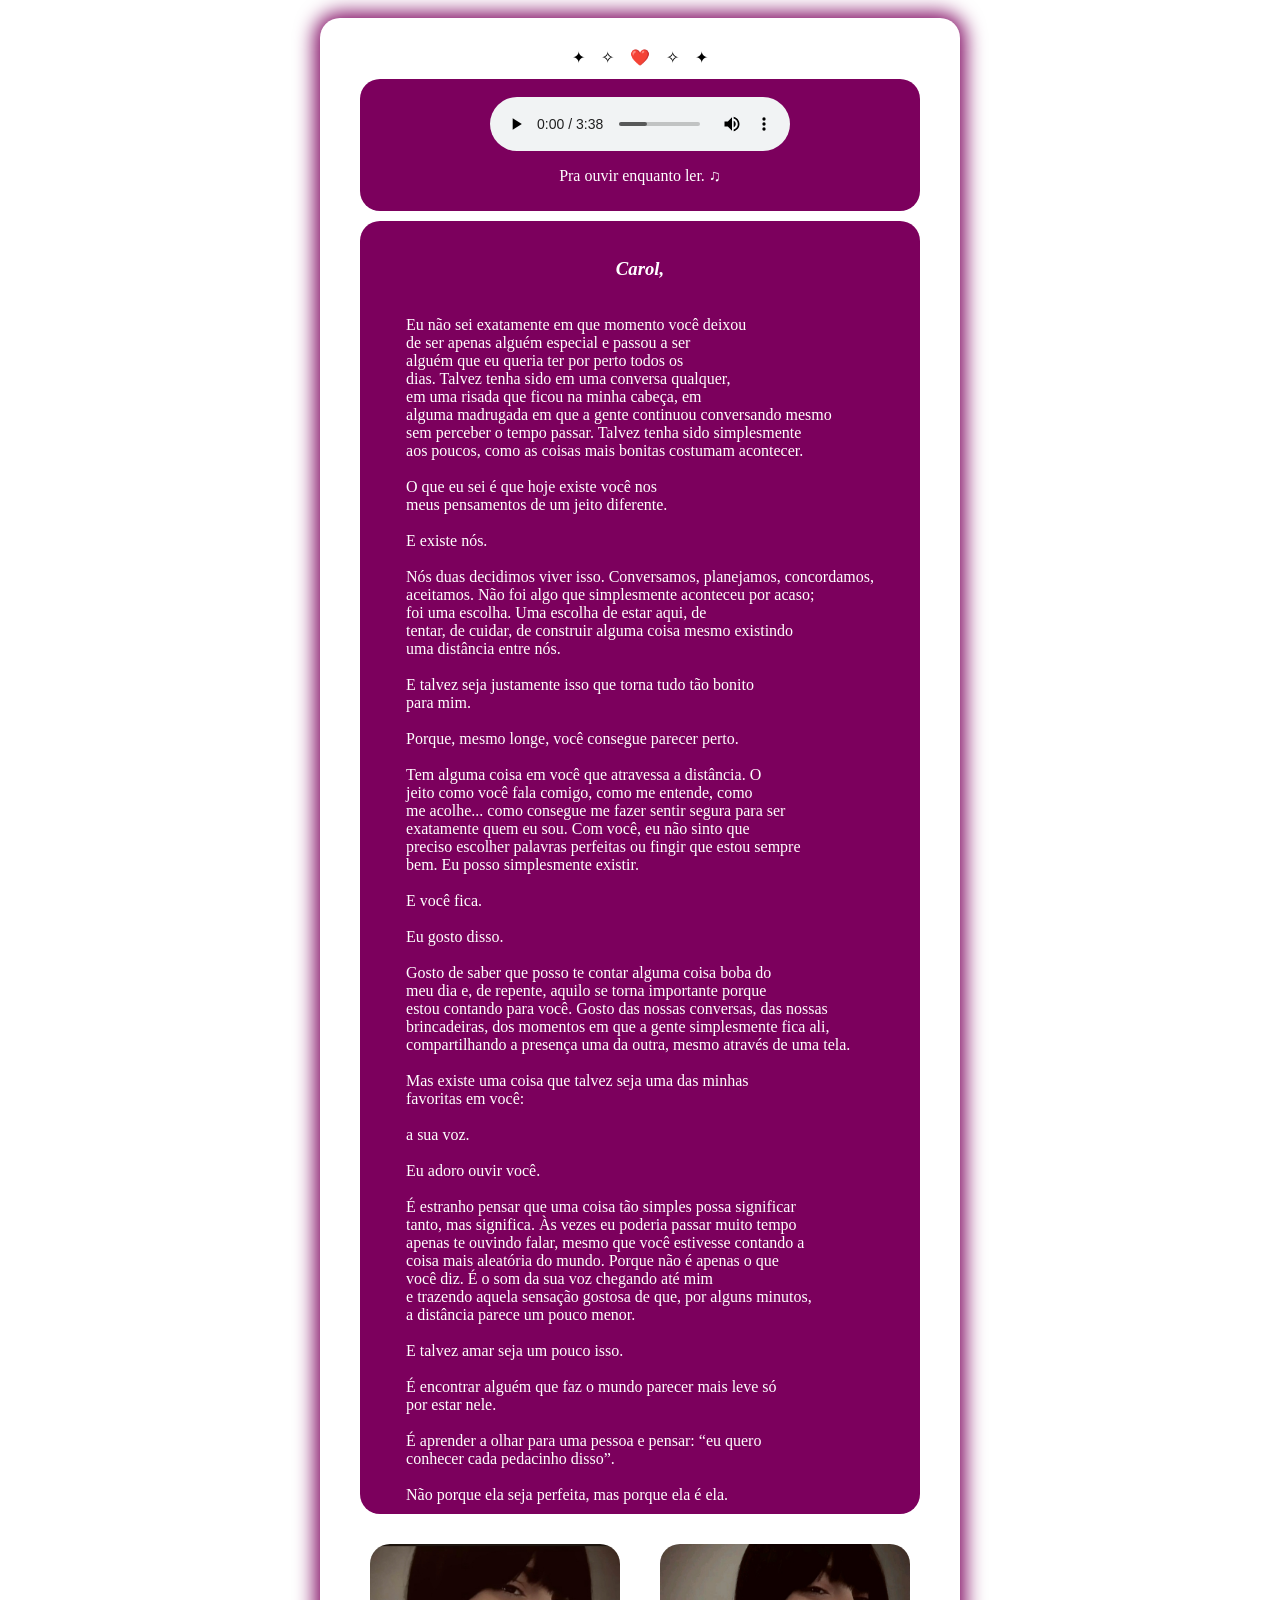
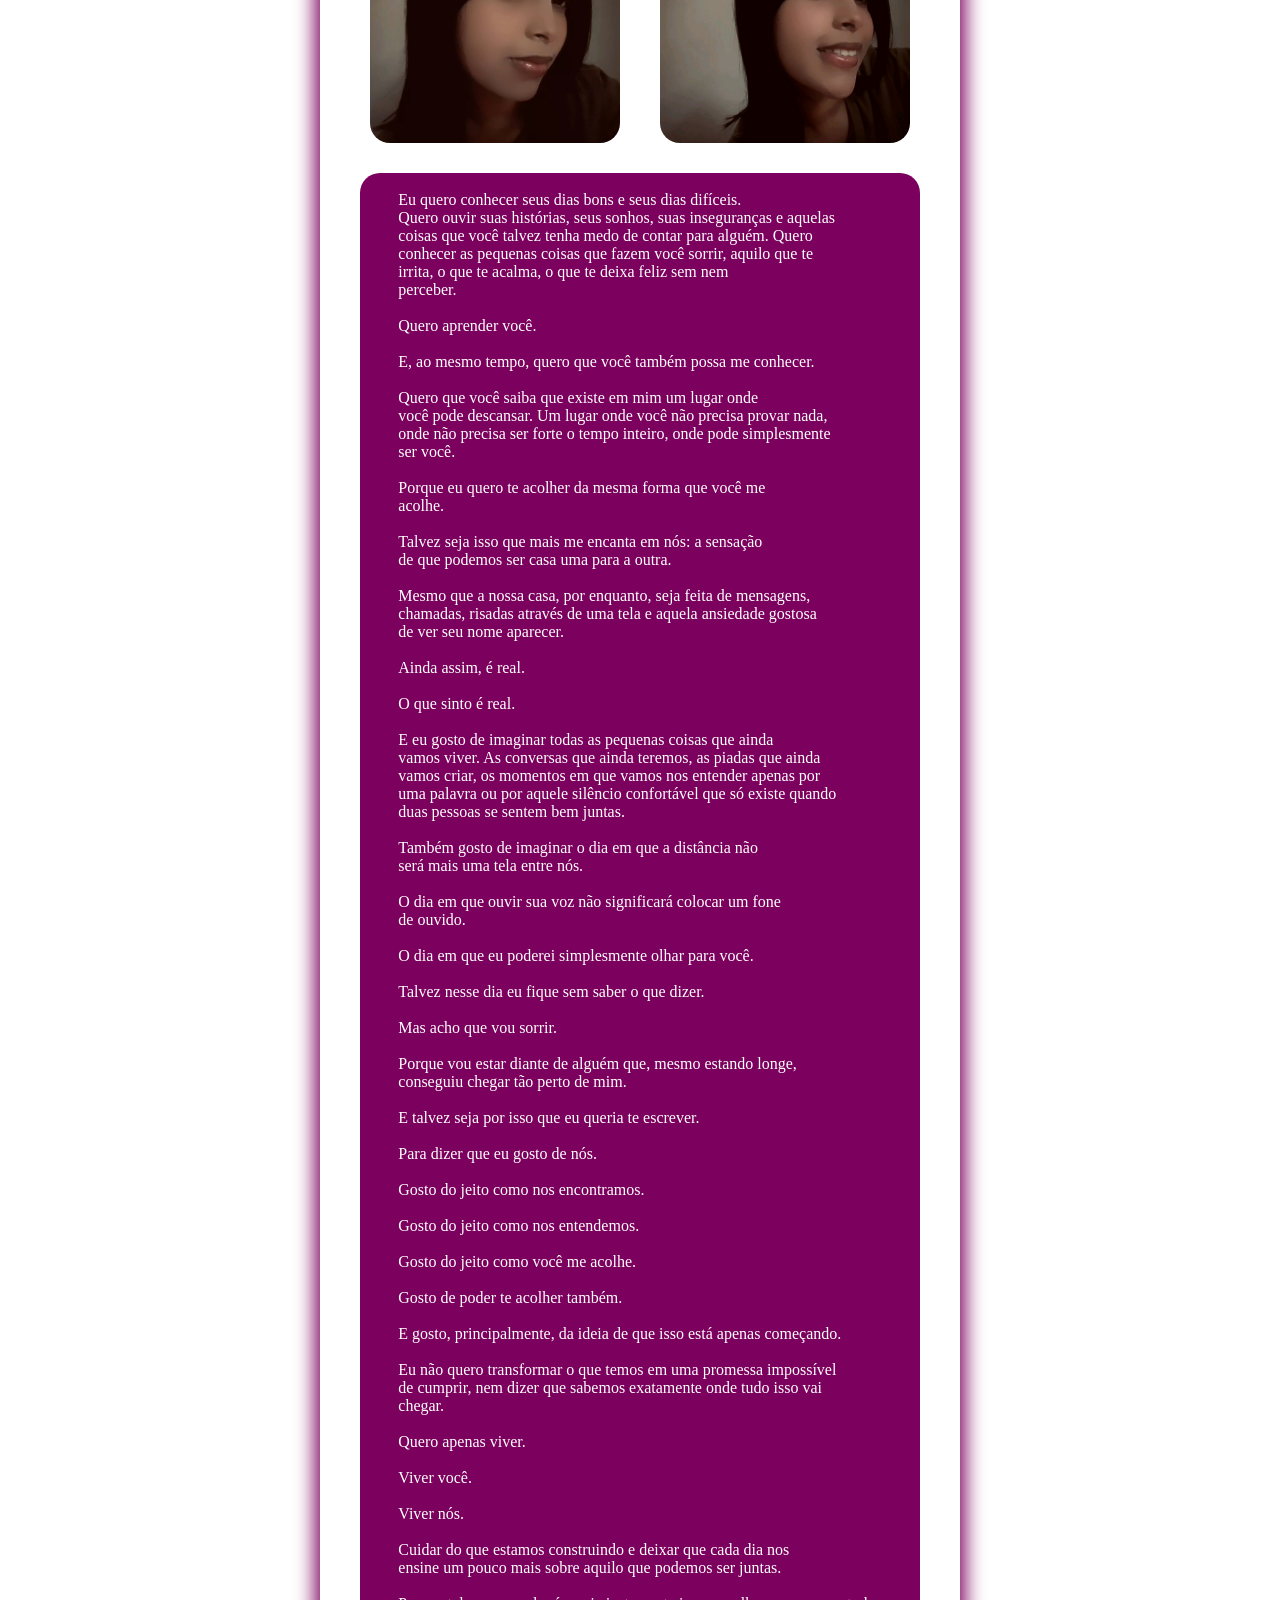
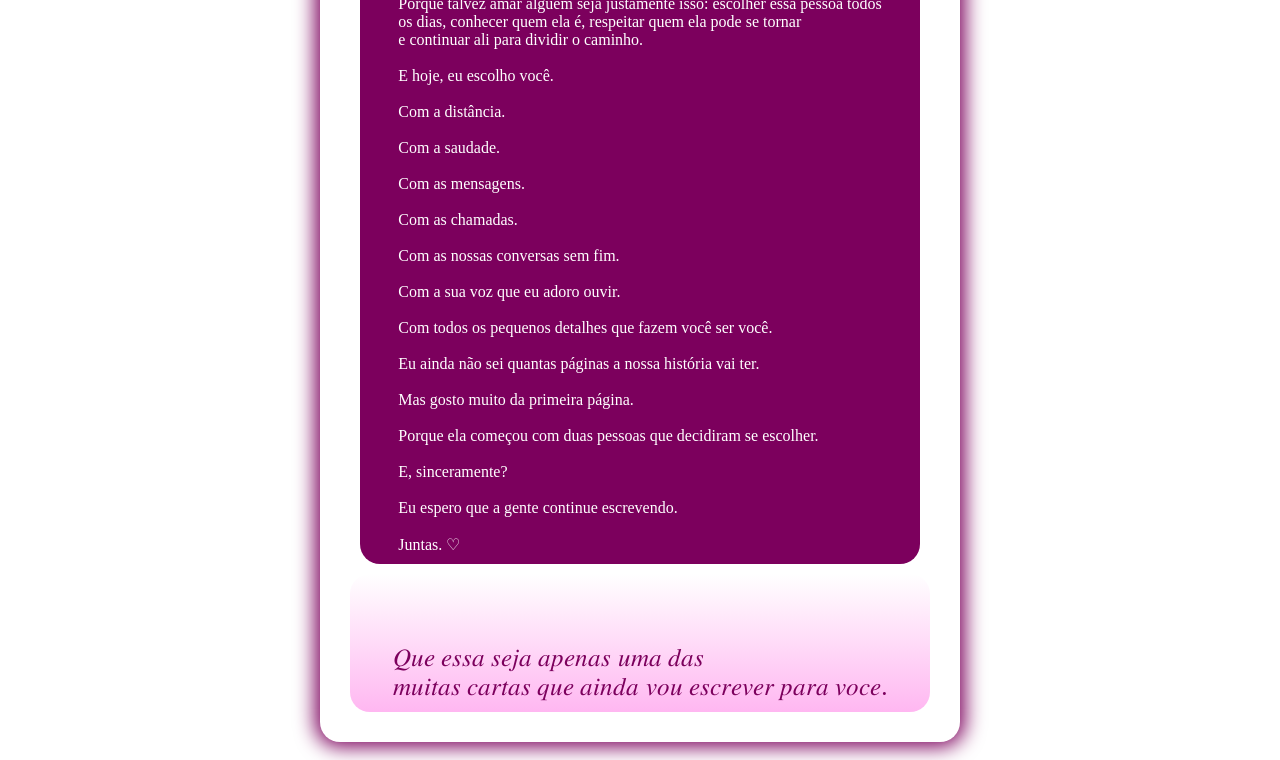
==== carta.html @ 2aac5d6b "first commit" ====
<!DOCTYPE html>
<html lang="en">
<head>
    <meta charset="UTF-8">
    <meta name="viewport" content="width=device-width, initial-scale=1.0">
    <title>Para Carol❤️</title>
    <link rel="stylesheet" href="static/style.css">
</head>
<body id="opacity">
    <carta>
        <div style="text-align: center;">✦　✧　❤️　✧　✦</div >
    <card>
        <audio src="static/audio/Lisboa (Instrumental) - ANAVITÓRIA, Lenine.mp3" controls></audio>
        <p>Pra ouvir enquanto ler. ♫</p>
    </card>
    <card>
       <h3><i>Carol,</i></h3>
        <br>
        Eu não sei exatamente em que momento você deixou <br>
        de ser apenas alguém especial e passou a ser <br>
        alguém que eu queria ter por perto todos os <br>
        dias. Talvez tenha sido em uma conversa qualquer, <br>
        em uma risada que ficou na minha cabeça, em<br>
        alguma madrugada em que a gente continuou conversando mesmo<br>
        sem perceber o tempo passar. Talvez tenha sido simplesmente<br>
        aos poucos, como as coisas mais bonitas costumam acontecer.<br>
        <br>
        O que eu sei é que hoje existe você nos<br>
        meus pensamentos de um jeito diferente.<br>
        <br>
        E existe nós.<br>
        <br>
        Nós duas decidimos viver isso. Conversamos, planejamos, concordamos,<br>
        aceitamos. Não foi algo que simplesmente aconteceu por acaso;<br>
        foi uma escolha. Uma escolha de estar aqui, de<br>
        tentar, de cuidar, de construir alguma coisa mesmo existindo<br>
        uma distância entre nós.<br>
        <br>
        E talvez seja justamente isso que torna tudo tão bonito<br>
        para mim.<br>
        <br>
        Porque, mesmo longe, você consegue parecer perto.<br>
        <br>
        Tem alguma coisa em você que atravessa a distância. O<br>
        jeito como você fala comigo, como me entende, como<br>
        me acolhe... como consegue me fazer sentir segura para ser<br>
        exatamente quem eu sou. Com você, eu não sinto que<br>
        preciso escolher palavras perfeitas ou fingir que estou sempre<br>
        bem. Eu posso simplesmente existir.<br>
        <br>
        E você fica.<br>
        <br>
        Eu gosto disso.<br>
        <br>
        Gosto de saber que posso te contar alguma coisa boba do<br>
        meu dia e, de repente, aquilo se torna importante porque<br>
        estou contando para você. Gosto das nossas conversas, das nossas<br>
        brincadeiras, dos momentos em que a gente simplesmente fica ali,<br>
        compartilhando a presença uma da outra, mesmo através de uma tela.<br>
        <br>
        Mas existe uma coisa que talvez seja uma das minhas<br>
        favoritas em você:<br>
        <br>
        a sua voz.<br>
        <br>
        Eu adoro ouvir você.<br>
        <br>
        É estranho pensar que uma coisa tão simples possa significar<br>
        tanto, mas significa. Às vezes eu poderia passar muito tempo<br>
        apenas te ouvindo falar, mesmo que você estivesse contando a<br>
        coisa mais aleatória do mundo. Porque não é apenas o que<br>
        você diz. É o som da sua voz chegando até mim<br>
        e trazendo aquela sensação gostosa de que, por alguns minutos,<br>
        a distância parece um pouco menor.<br>
        <br>
        E talvez amar seja um pouco isso.<br>
        <br>
        É encontrar alguém que faz o mundo parecer mais leve só<br>
        por estar nele.<br>
        <br>
        É aprender a olhar para uma pessoa e pensar: “eu quero<br>
        conhecer cada pedacinho disso”.<br>
        <br>
        Não porque ela seja perfeita, mas porque ela é ela.
    </card>
    <photos>
            <img src="static/img/Lov.jpeg">
            <img src="static/img/Lov1.jpeg">
    </photos>
    <card>
        Eu quero conhecer seus dias bons e seus dias difíceis.<br>
        Quero ouvir suas histórias, seus sonhos, suas inseguranças e aquelas<br>
        coisas que você talvez tenha medo de contar para alguém. Quero<br>
        conhecer as pequenas coisas que fazem você sorrir, aquilo que te<br>
        irrita, o que te acalma, o que te deixa feliz sem nem<br>
        perceber.<br>
        <br>
        Quero aprender você.<br>
        <br>
        E, ao mesmo tempo, quero que você também possa me conhecer.<br>
        <br>
        Quero que você saiba que existe em mim um lugar onde<br>
        você pode descansar. Um lugar onde você não precisa provar nada,<br>
        onde não precisa ser forte o tempo inteiro, onde pode simplesmente<br>
        ser você.<br>
        <br>
        Porque eu quero te acolher da mesma forma que você me<br>
        acolhe.<br>
        <br>
        Talvez seja isso que mais me encanta em nós: a sensação<br>
        de que podemos ser casa uma para a outra.<br>
        <br>
        Mesmo que a nossa casa, por enquanto, seja feita de mensagens,<br>
        chamadas, risadas através de uma tela e aquela ansiedade gostosa<br>
        de ver seu nome aparecer.<br>
        <br>
        Ainda assim, é real.<br>
        <br>
        O que sinto é real.<br>
        <br>
        E eu gosto de imaginar todas as pequenas coisas que ainda<br>
        vamos viver. As conversas que ainda teremos, as piadas que ainda<br>
        vamos criar, os momentos em que vamos nos entender apenas por<br>
        uma palavra ou por aquele silêncio confortável que só existe quando<br>
        duas pessoas se sentem bem juntas.<br>
        <br>
        Também gosto de imaginar o dia em que a distância não<br>
        será mais uma tela entre nós.<br>
        <br>
        O dia em que ouvir sua voz não significará colocar um fone<br>
        de ouvido.<br>
        <br>
        O dia em que eu poderei simplesmente olhar para você.<br>
        <br>
        Talvez nesse dia eu fique sem saber o que dizer.<br>
        <br>
        Mas acho que vou sorrir.<br>
        <br>
        Porque vou estar diante de alguém que, mesmo estando longe,<br>
        conseguiu chegar tão perto de mim.<br>
        <br>
        E talvez seja por isso que eu queria te escrever.<br>
        <br>
        Para dizer que eu gosto de nós.<br>
        <br>
        Gosto do jeito como nos encontramos.<br>
        <br>
        Gosto do jeito como nos entendemos.<br>
        <br>
        Gosto do jeito como você me acolhe.<br>
        <br>
        Gosto de poder te acolher também.<br>
        <br>
        E gosto, principalmente, da ideia de que isso está apenas começando.<br>
        <br>
        Eu não quero transformar o que temos em uma promessa impossível<br>
        de cumprir, nem dizer que sabemos exatamente onde tudo isso vai<br>
        chegar.<br>
        <br>
        Quero apenas viver.<br>
        <br>
        Viver você.<br>
        <br>
        Viver nós.<br>
        <br>
        Cuidar do que estamos construindo e deixar que cada dia nos<br>
        ensine um pouco mais sobre aquilo que podemos ser juntas.<br>
        <br>
        Porque talvez amar alguém seja justamente isso: escolher essa pessoa todos<br>
        os dias, conhecer quem ela é, respeitar quem ela pode se tornar<br>
        e continuar ali para dividir o caminho.<br>
        <br>
        E hoje, eu escolho você.<br>
        <br>
        Com a distância.<br>
        <br>
        Com a saudade.<br>
        <br>
        Com as mensagens.<br>
        <br>
        Com as chamadas.<br>
        <br>
        Com as nossas conversas sem fim.<br>
        <br>
        Com a sua voz que eu adoro ouvir.<br>
        <br>
        Com todos os pequenos detalhes que fazem você ser você.<br>
        <br>
        Eu ainda não sei quantas páginas a nossa história vai ter.<br>
        <br>
        Mas gosto muito da primeira página.<br>
        <br>
        Porque ela começou com duas pessoas que decidiram se escolher.<br>
        <br>
        E, sinceramente?<br>
        <br>
        Eu espero que a gente continue escrevendo.<br>
        <br>
        Juntas. ♡
    </card>
    <fim>
        𝑄𝑢𝑒 𝑒𝑠𝑠𝑎 𝑠𝑒𝑗𝑎 𝑎𝑝𝑒𝑛𝑎𝑠 𝑢𝑚𝑎 𝑑𝑎𝑠 <br>
        𝑚𝑢𝑖𝑡𝑎𝑠 𝑐𝑎𝑟𝑡𝑎𝑠 𝑞𝑢𝑒 𝑎𝑖𝑛𝑑𝑎 𝑣𝑜𝑢 𝑒𝑠𝑐𝑟𝑒𝑣𝑒𝑟 𝑝𝑎𝑟𝑎 𝑣𝑜𝑐𝑒.
    </fim>
</carta>
<script>
    window.addEventListener('load', () => {

    document.getElementById('opacity').classList.add('onhide');

});
</script>
</body>
</html>
---- static/style.css ----
body {
    font-family: georgia, 'Times New Roman', Times, serif;
    flex-direction: column;
    display: flex;
    align-items: center;
}

.fundo-1 {
    width: 100%;
    text-align: center;
    font-size: 15px;
    color: white;
    display: flex;
    justify-content: center;
    flex-direction: column;
    align-items: center;
    min-height: 100vh;
    background: radial-gradient(
        circle at center,
        #ff49d1 0%,
        #db22ad 40%,
        #7c005d 75%,
        #300025 100%
    );
}

carta {
    background-color: white;
    border-radius: 20px;
    box-shadow: 0px 0px 20px 5px #7c005d;
    margin: 10px;
    padding: 30px;
    padding-left: 30px;
    padding-right: 30px;
}

a {
    color: #7c005d;
    text-decoration: none;
    font-weight: bold;
    font-size: 10px;
}

h2  {
    margin-bottom: -20px;
}

button {
    border-radius: 20px;
    background-color: white;
    border: none;
    padding: 8px 18px;
    transition: 0.3s;
}
    button:hover {
        padding: 10px 25px;
        transition: 0.3s;
    }

/*Segunda parte do site*/

card {
    color: white;
    background-color: #7c005d;
    border-radius: 20px;
    font-size: 16px;
    display: flex;
    justify-content: center;
    flex-direction: column;
    align-items: center;
    padding: 18px;
    padding-bottom: 10px;
    padding-left: 35px;
    padding-right: 35px;
    margin: 10px;
}

photos {
    display: flex;
    justify-content: center;
}

img {
    border-radius: 20px;
    margin: 20px;
    max-width: 250px;
    transition: 0.5s;
}
    img:hover {
        transform: scale(1.1);
        transition: 0.5s;
    }

fim {
    color: #7c005d;
    background: linear-gradient(white, #ffb7f1);
    border-radius: 20px;
    padding:10px;
    font-size: 25px;
    display: flex;
    justify-content: center;
    padding-top: 70px;
}

.offhide {
    opacity: 0;
    transition: 0.5s;
    transform: scale(1.2);
}

#opacity {
    opacity: 0;
    transition: opacity 2s ease;
}
#opacity.onhide {
    opacity: 1;
}
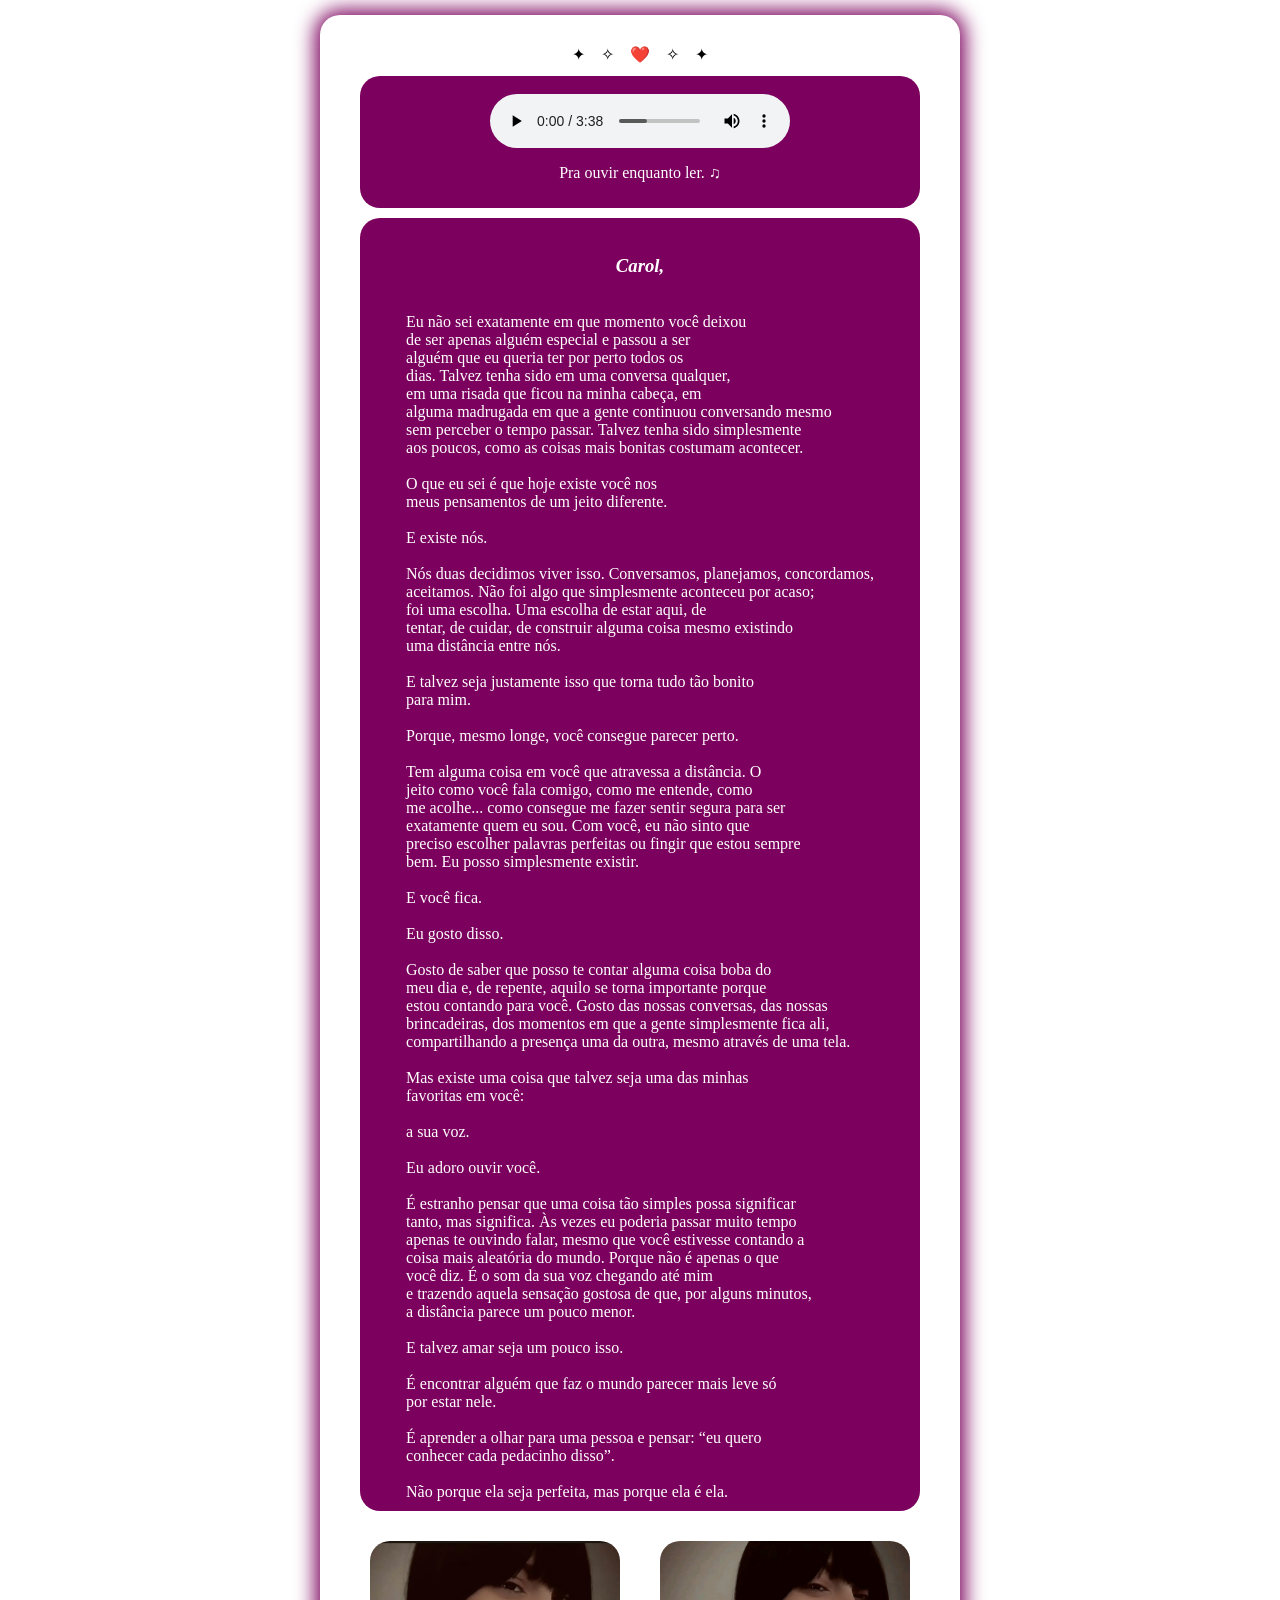
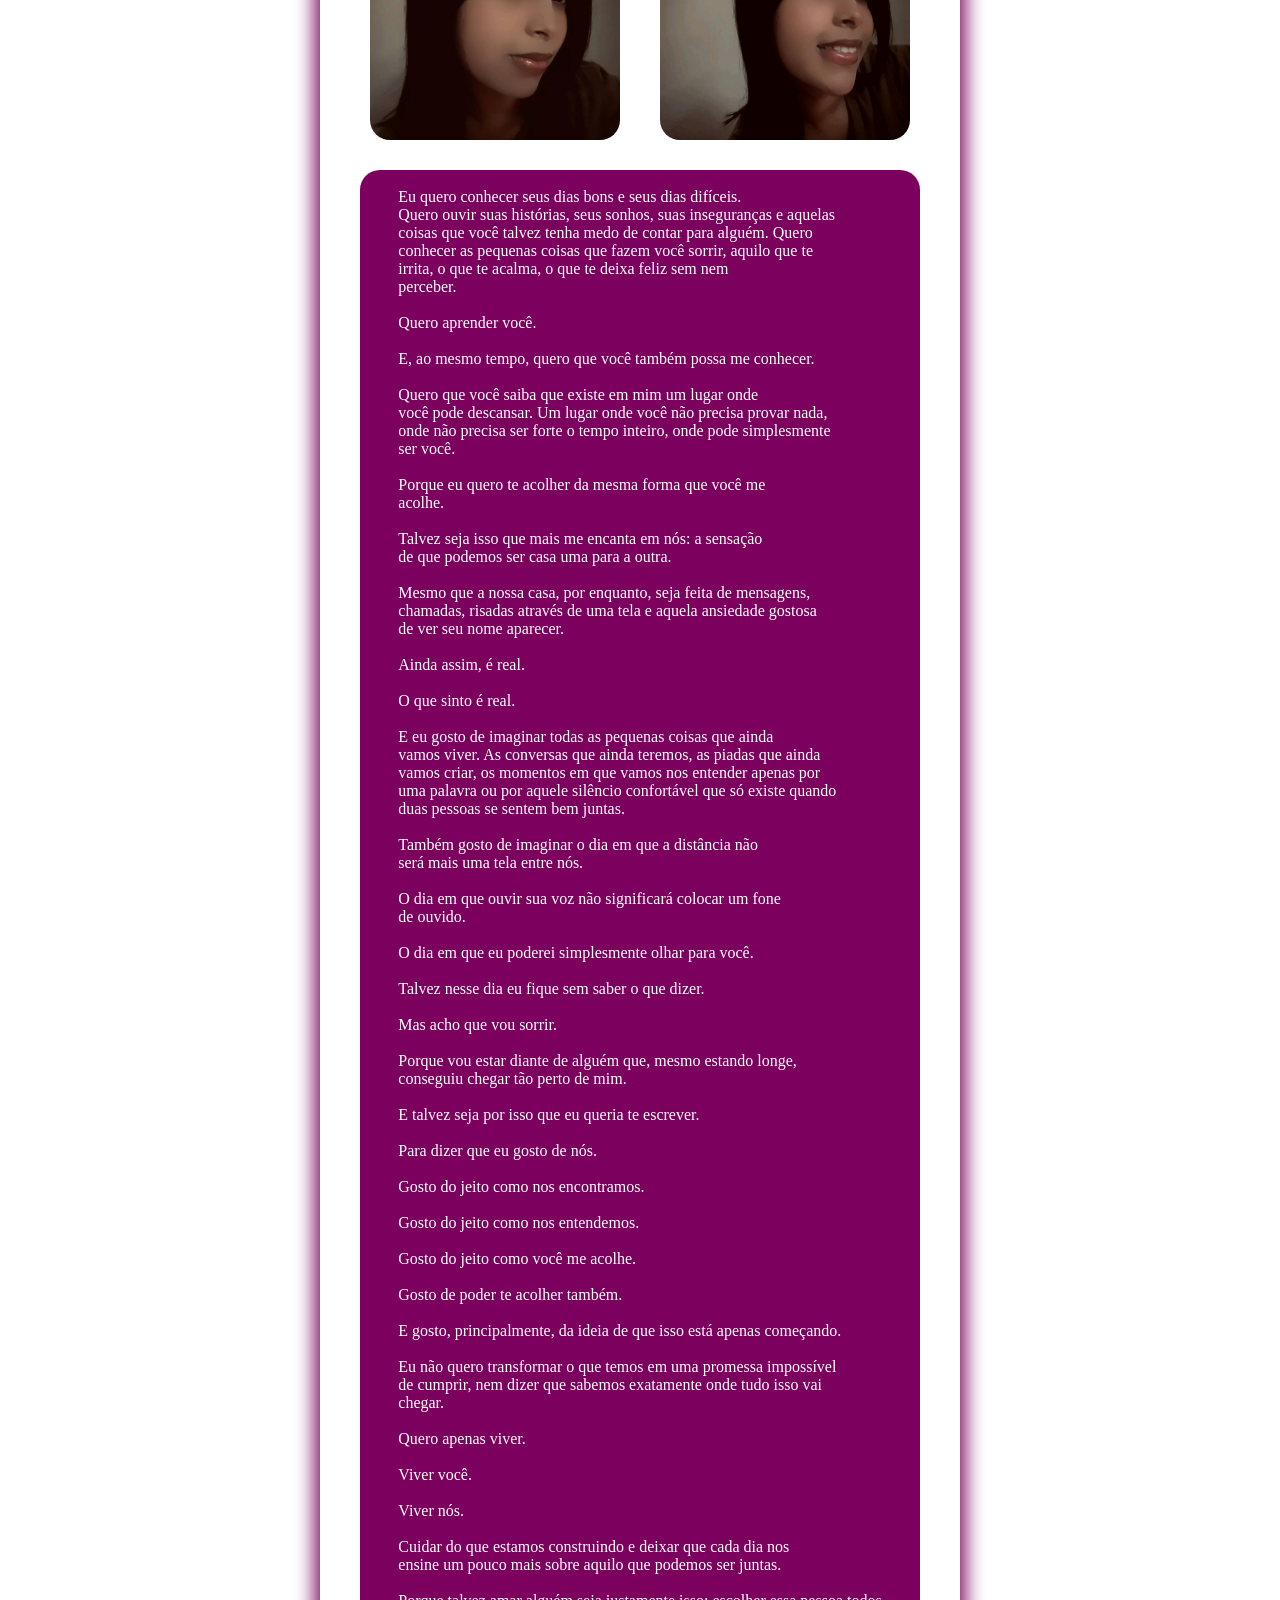
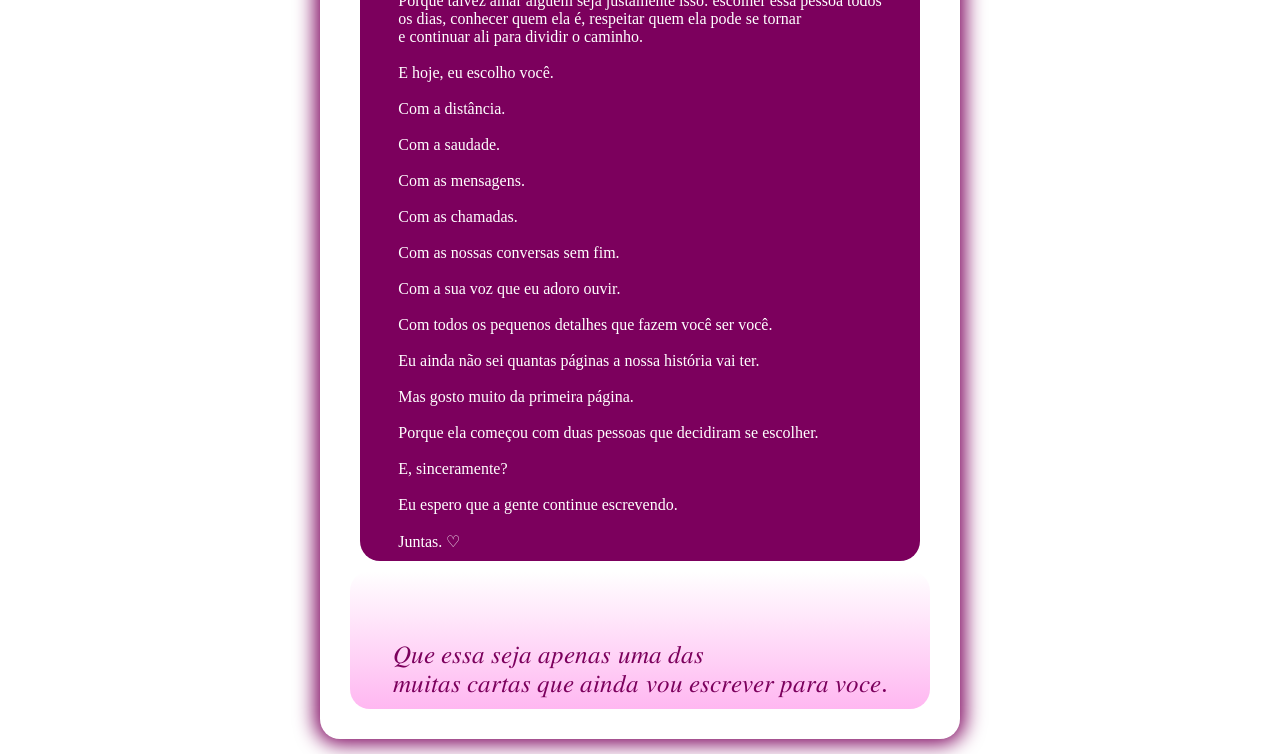
==== commit 92e867a7: "add "maximum-scale"" ====
--- a/carta.html
+++ b/carta.html
@@ -2,7 +2,7 @@
 <html lang="en">
 <head>
     <meta charset="UTF-8">
-    <meta name="viewport" content="width=device-width, initial-scale=1.0">
+    <meta name="viewport" content="width=device-width, initial-scale=1.0, maximum-scale=1.0, user-scalable=no">
     <title>Para Carol❤️</title>
     <link rel="stylesheet" href="static/style.css">
 </head>
--- a/static/style.css
+++ b/static/style.css
@@ -1,8 +1,12 @@
-body {
+html, body {
     font-family: georgia, 'Times New Roman', Times, serif;
-    flex-direction: column;
     display: flex;
+    justify-content: center;
     align-items: center;
+    width: 100%;
+    max-width: 100%;
+    margin: 0;
+    padding: 0;
 }
 
 .fundo-1 {
@@ -28,7 +32,7 @@
     background-color: white;
     border-radius: 20px;
     box-shadow: 0px 0px 20px 5px #7c005d;
-    margin: 10px;
+    margin: 15px;
     padding: 30px;
     padding-left: 30px;
     padding-right: 30px;
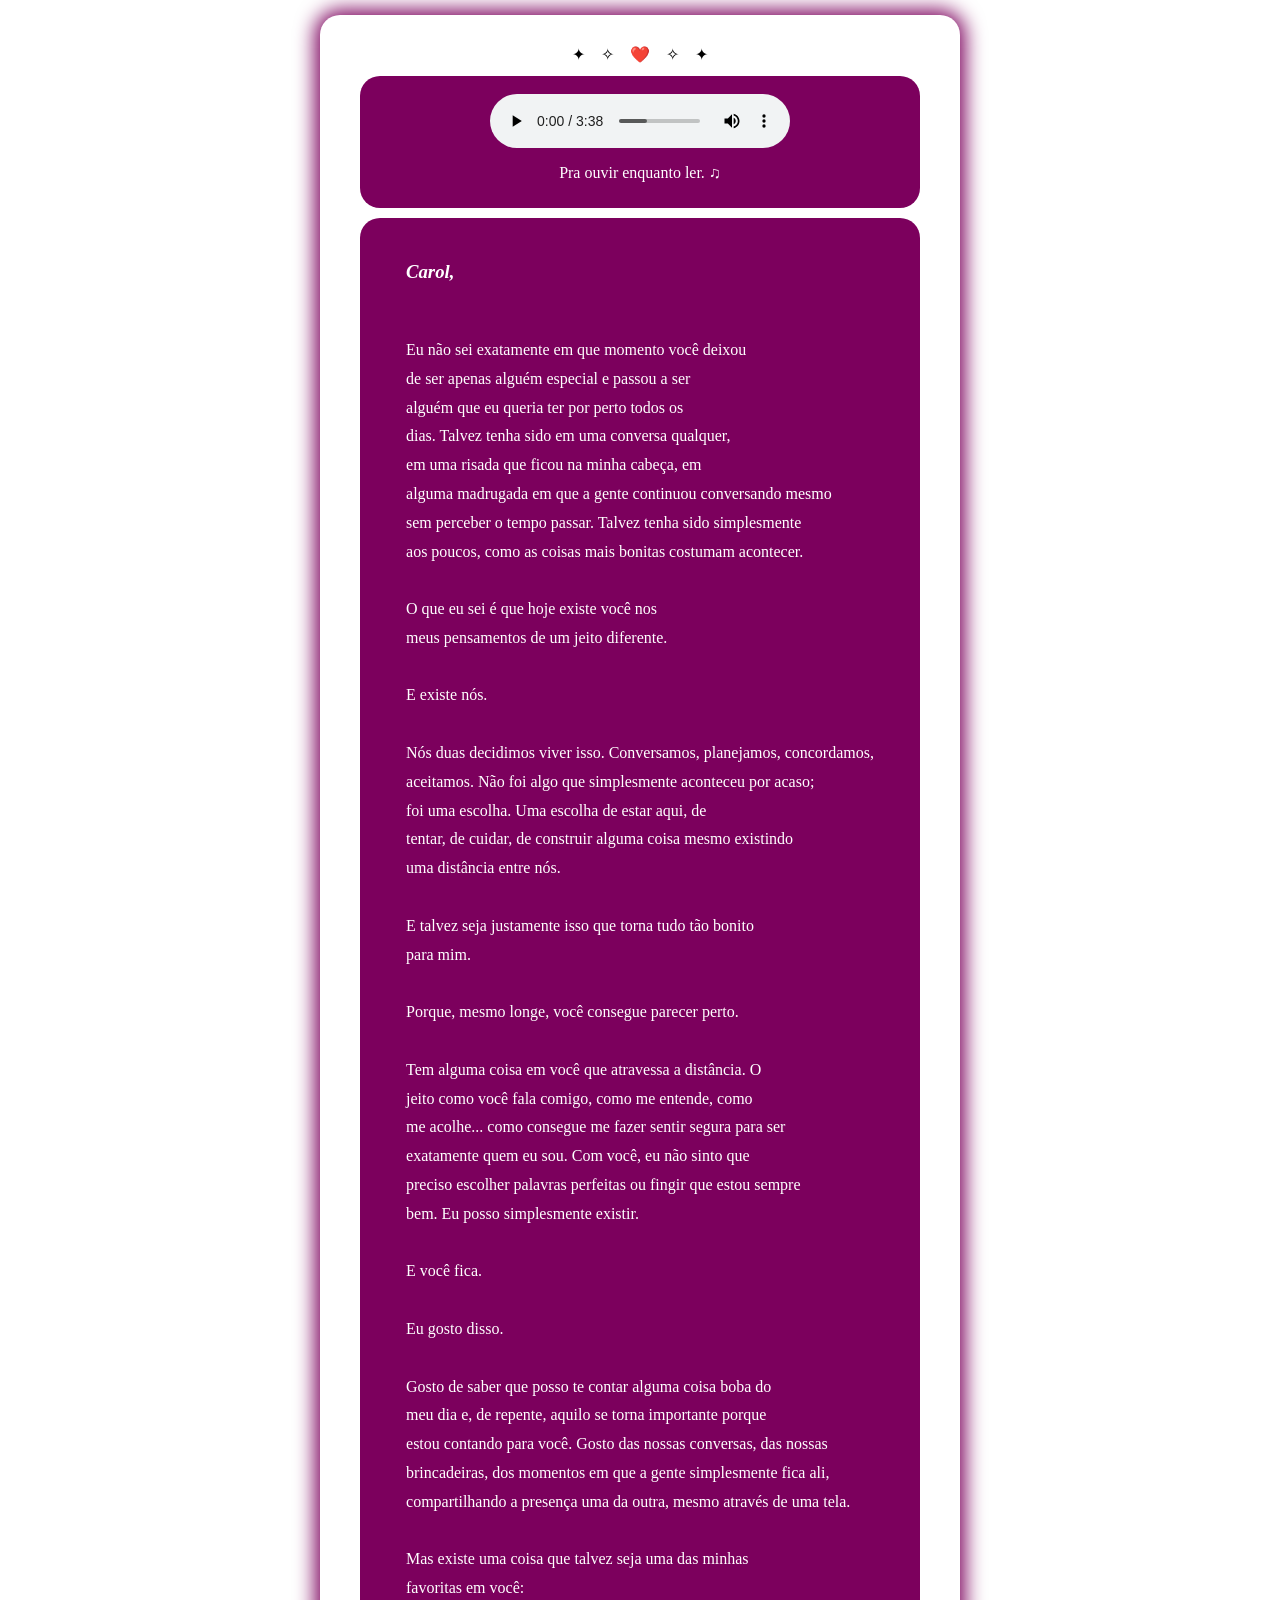
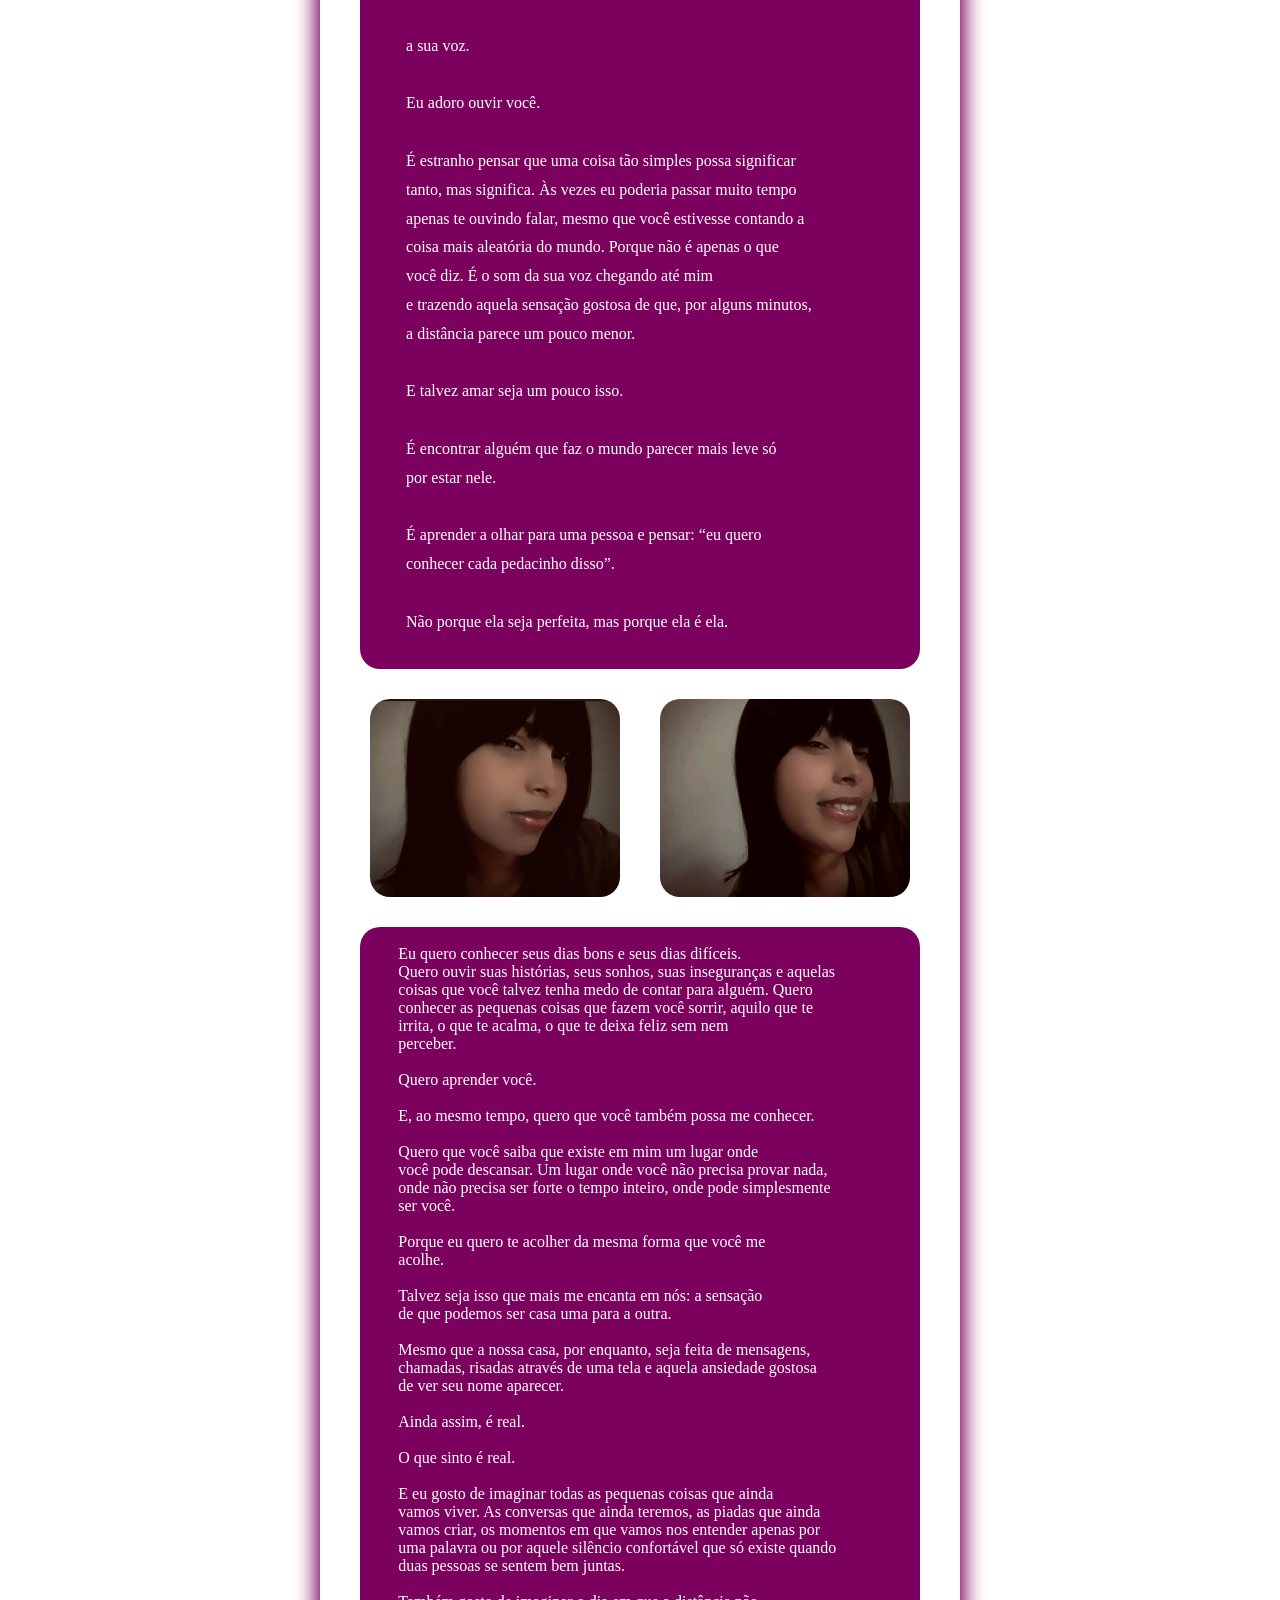
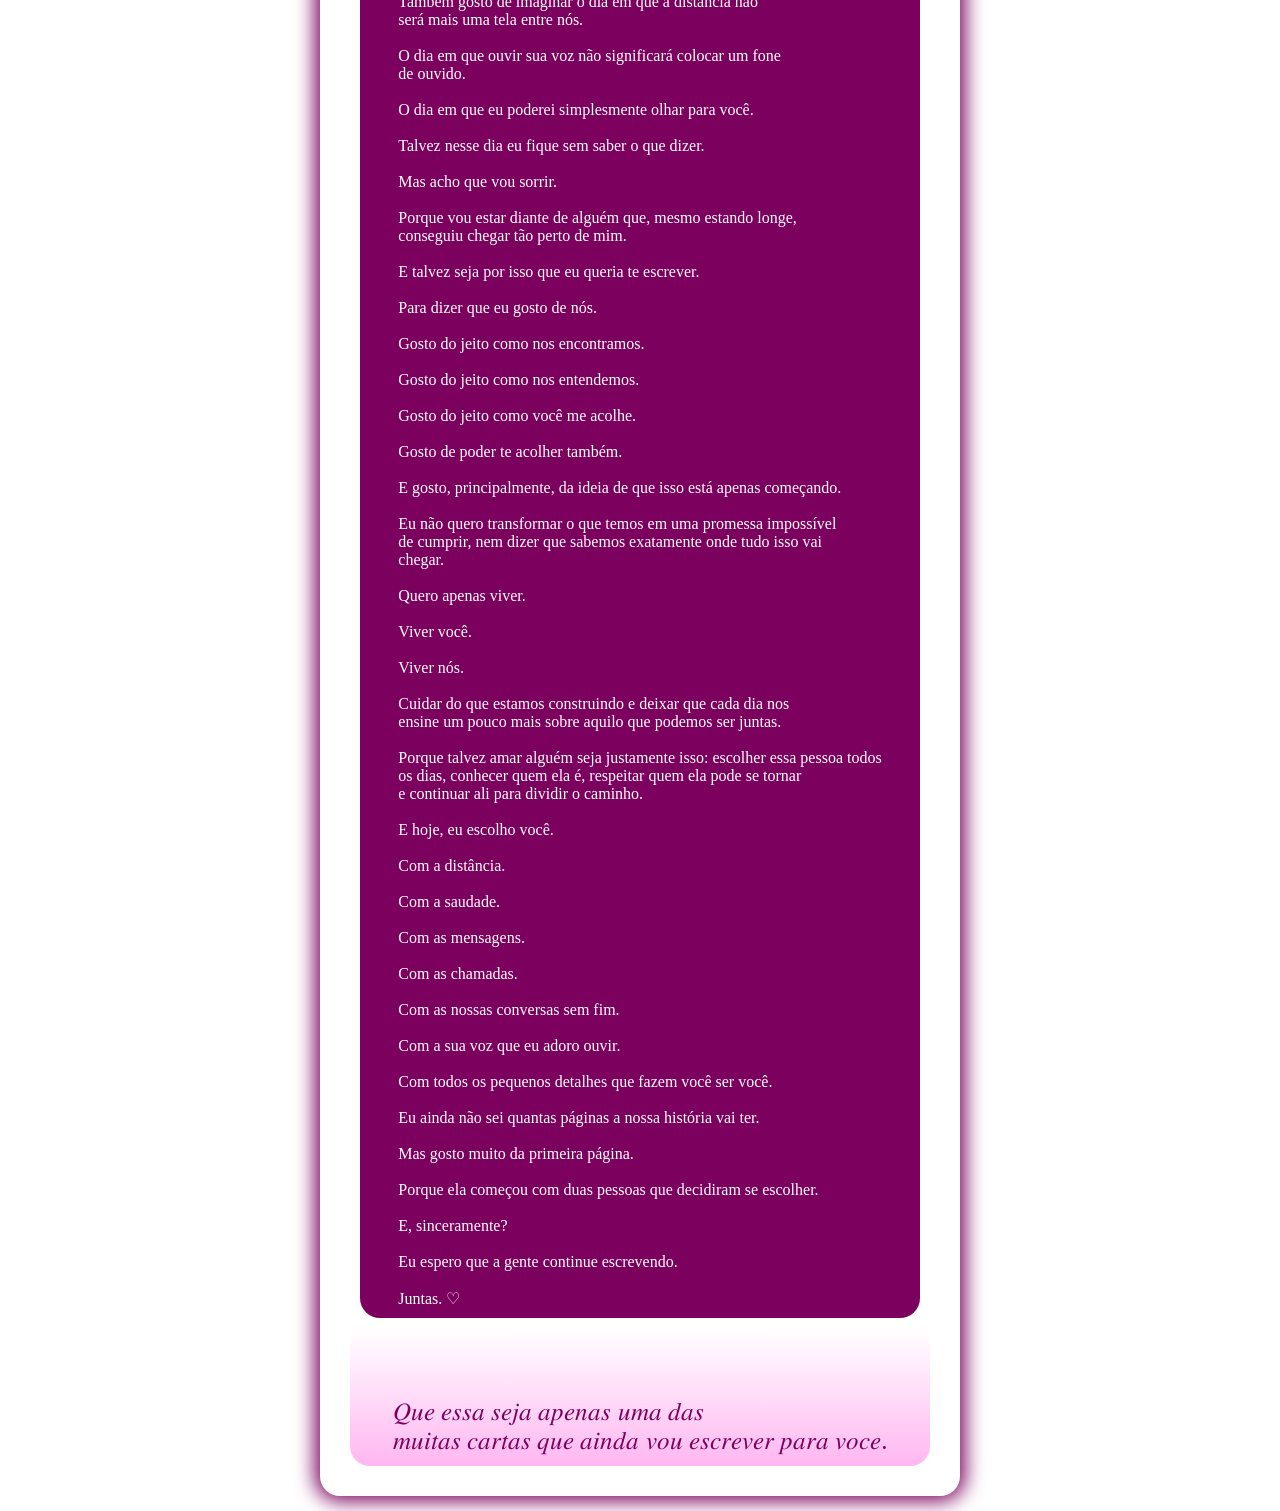
==== commit 7c5e1785: "..." ====
--- a/carta.html
+++ b/carta.html
@@ -2,7 +2,7 @@
 <html lang="en">
 <head>
     <meta charset="UTF-8">
-    <meta name="viewport" content="width=device-width, initial-scale=1.0, maximum-scale=1.0, user-scalable=no">
+    <meta name="viewport" content="width=device-width, initial-scale=1.0">
     <title>Para Carol❤️</title>
     <link rel="stylesheet" href="static/style.css">
 </head>
@@ -14,6 +14,7 @@
         <p>Pra ouvir enquanto ler. ♫</p>
     </card>
     <card>
+        <paragraph>
        <h3><i>Carol,</i></h3>
         <br>
         Eu não sei exatamente em que momento você deixou <br>
@@ -197,6 +198,7 @@
         Eu espero que a gente continue escrevendo.<br>
         <br>
         Juntas. ♡
+        </paragraph>
     </card>
     <fim>
         𝑄𝑢𝑒 𝑒𝑠𝑠𝑎 𝑠𝑒𝑗𝑎 𝑎𝑝𝑒𝑛𝑎𝑠 𝑢𝑚𝑎 𝑑𝑎𝑠 <br>
--- a/static/style.css
+++ b/static/style.css
@@ -47,6 +47,11 @@
 
 h2  {
     margin-bottom: -20px;
+}
+
+paragraph {
+    line-height: 1.8;
+    margin-bottom: 22px;
 }
 
 button {
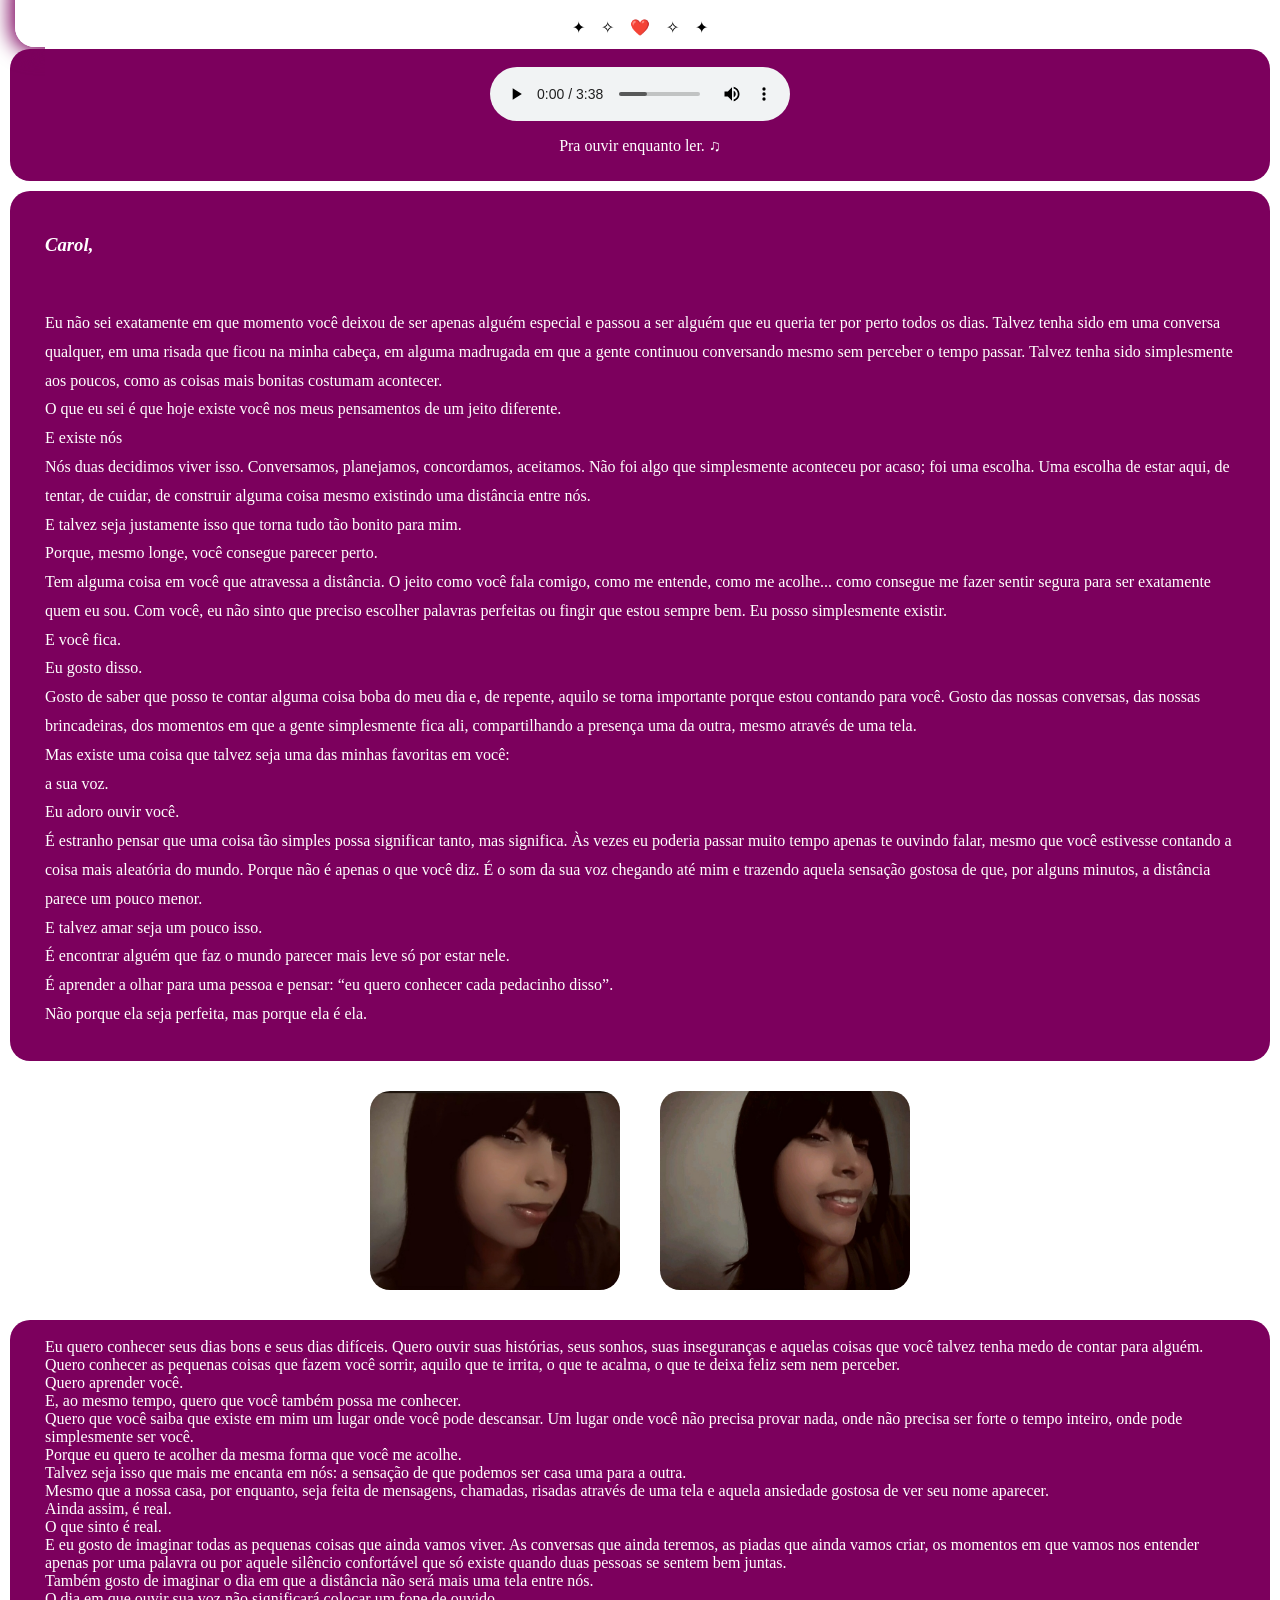
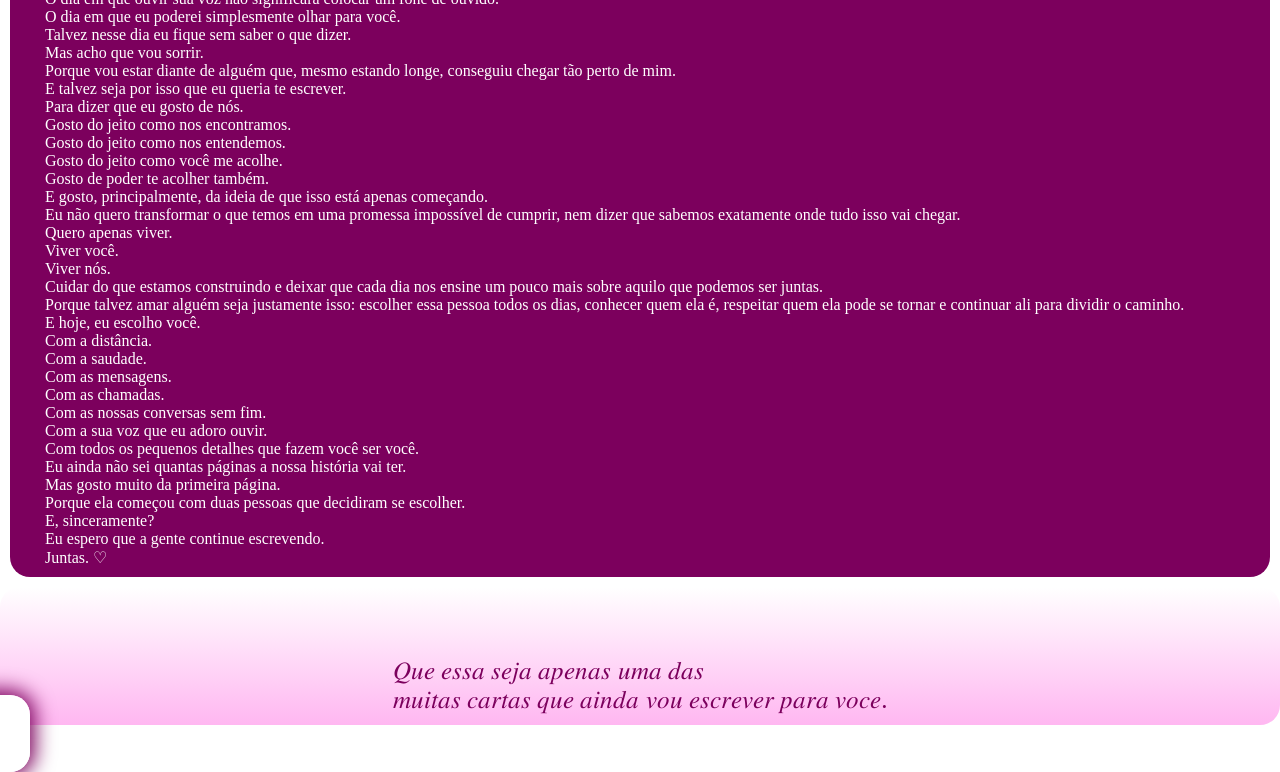
==== commit d9d97970: "..." ====
--- a/carta.html
+++ b/carta.html
@@ -17,70 +17,70 @@
         <paragraph>
        <h3><i>Carol,</i></h3>
         <br>
-        Eu não sei exatamente em que momento você deixou <br>
-        de ser apenas alguém especial e passou a ser <br>
-        alguém que eu queria ter por perto todos os <br>
-        dias. Talvez tenha sido em uma conversa qualquer, <br>
-        em uma risada que ficou na minha cabeça, em<br>
-        alguma madrugada em que a gente continuou conversando mesmo<br>
-        sem perceber o tempo passar. Talvez tenha sido simplesmente<br>
-        aos poucos, como as coisas mais bonitas costumam acontecer.<br>
-        <br>
-        O que eu sei é que hoje existe você nos<br>
-        meus pensamentos de um jeito diferente.<br>
-        <br>
-        E existe nós.<br>
-        <br>
-        Nós duas decidimos viver isso. Conversamos, planejamos, concordamos,<br>
-        aceitamos. Não foi algo que simplesmente aconteceu por acaso;<br>
-        foi uma escolha. Uma escolha de estar aqui, de<br>
-        tentar, de cuidar, de construir alguma coisa mesmo existindo<br>
-        uma distância entre nós.<br>
-        <br>
-        E talvez seja justamente isso que torna tudo tão bonito<br>
-        para mim.<br>
-        <br>
-        Porque, mesmo longe, você consegue parecer perto.<br>
-        <br>
-        Tem alguma coisa em você que atravessa a distância. O<br>
-        jeito como você fala comigo, como me entende, como<br>
-        me acolhe... como consegue me fazer sentir segura para ser<br>
-        exatamente quem eu sou. Com você, eu não sinto que<br>
-        preciso escolher palavras perfeitas ou fingir que estou sempre<br>
-        bem. Eu posso simplesmente existir.<br>
-        <br>
-        E você fica.<br>
-        <br>
-        Eu gosto disso.<br>
-        <br>
-        Gosto de saber que posso te contar alguma coisa boba do<br>
-        meu dia e, de repente, aquilo se torna importante porque<br>
-        estou contando para você. Gosto das nossas conversas, das nossas<br>
-        brincadeiras, dos momentos em que a gente simplesmente fica ali,<br>
-        compartilhando a presença uma da outra, mesmo através de uma tela.<br>
-        <br>
-        Mas existe uma coisa que talvez seja uma das minhas<br>
-        favoritas em você:<br>
-        <br>
-        a sua voz.<br>
-        <br>
-        Eu adoro ouvir você.<br>
-        <br>
-        É estranho pensar que uma coisa tão simples possa significar<br>
-        tanto, mas significa. Às vezes eu poderia passar muito tempo<br>
-        apenas te ouvindo falar, mesmo que você estivesse contando a<br>
-        coisa mais aleatória do mundo. Porque não é apenas o que<br>
-        você diz. É o som da sua voz chegando até mim<br>
-        e trazendo aquela sensação gostosa de que, por alguns minutos,<br>
-        a distância parece um pouco menor.<br>
-        <br>
-        E talvez amar seja um pouco isso.<br>
-        <br>
-        É encontrar alguém que faz o mundo parecer mais leve só<br>
-        por estar nele.<br>
-        <br>
-        É aprender a olhar para uma pessoa e pensar: “eu quero<br>
-        conhecer cada pedacinho disso”.<br>
+        Eu não sei exatamente em que momento você deixou
+        de ser apenas alguém especial e passou a ser
+        alguém que eu queria ter por perto todos os 
+        dias. Talvez tenha sido em uma conversa qualquer, 
+        em uma risada que ficou na minha cabeça, em
+        alguma madrugada em que a gente continuou conversando mesmo
+        sem perceber o tempo passar. Talvez tenha sido simplesmente
+        aos poucos, como as coisas mais bonitas costumam acontecer.
+        <br>
+        O que eu sei é que hoje existe você nos
+        meus pensamentos de um jeito diferente.
+        <br>
+        E existe nós
+        <br>
+        Nós duas decidimos viver isso. Conversamos, planejamos, concordamos,
+        aceitamos. Não foi algo que simplesmente aconteceu por acaso;
+        foi uma escolha. Uma escolha de estar aqui, de
+        tentar, de cuidar, de construir alguma coisa mesmo existindo
+        uma distância entre nós.
+        <br>
+        E talvez seja justamente isso que torna tudo tão bonito
+        para mim.
+        <br>
+        Porque, mesmo longe, você consegue parecer perto.
+        <br>
+        Tem alguma coisa em você que atravessa a distância. O
+        jeito como você fala comigo, como me entende, como
+        me acolhe... como consegue me fazer sentir segura para ser
+        exatamente quem eu sou. Com você, eu não sinto que
+        preciso escolher palavras perfeitas ou fingir que estou sempre
+        bem. Eu posso simplesmente existir.
+        <br>
+        E você fica.
+        <br>
+        Eu gosto disso.
+        <br>
+        Gosto de saber que posso te contar alguma coisa boba do
+        meu dia e, de repente, aquilo se torna importante porque
+        estou contando para você. Gosto das nossas conversas, das nossas
+        brincadeiras, dos momentos em que a gente simplesmente fica ali,
+        compartilhando a presença uma da outra, mesmo através de uma tela.
+        <br>
+        Mas existe uma coisa que talvez seja uma das minhas
+        favoritas em você:
+        <br>
+        a sua voz.
+        <br>
+        Eu adoro ouvir você.
+        <br>
+        É estranho pensar que uma coisa tão simples possa significar
+        tanto, mas significa. Às vezes eu poderia passar muito tempo
+        apenas te ouvindo falar, mesmo que você estivesse contando a
+        coisa mais aleatória do mundo. Porque não é apenas o que
+        você diz. É o som da sua voz chegando até mim
+        e trazendo aquela sensação gostosa de que, por alguns minutos,
+        a distância parece um pouco menor.
+        <br>
+        E talvez amar seja um pouco isso.
+        <br>
+        É encontrar alguém que faz o mundo parecer mais leve só
+        por estar nele.
+        <br>
+        É aprender a olhar para uma pessoa e pensar: “eu quero
+        conhecer cada pedacinho disso”.
         <br>
         Não porque ela seja perfeita, mas porque ela é ela.
     </card>
@@ -89,113 +89,113 @@
             <img src="static/img/Lov1.jpeg">
     </photos>
     <card>
-        Eu quero conhecer seus dias bons e seus dias difíceis.<br>
-        Quero ouvir suas histórias, seus sonhos, suas inseguranças e aquelas<br>
-        coisas que você talvez tenha medo de contar para alguém. Quero<br>
-        conhecer as pequenas coisas que fazem você sorrir, aquilo que te<br>
-        irrita, o que te acalma, o que te deixa feliz sem nem<br>
-        perceber.<br>
-        <br>
-        Quero aprender você.<br>
-        <br>
-        E, ao mesmo tempo, quero que você também possa me conhecer.<br>
-        <br>
-        Quero que você saiba que existe em mim um lugar onde<br>
-        você pode descansar. Um lugar onde você não precisa provar nada,<br>
-        onde não precisa ser forte o tempo inteiro, onde pode simplesmente<br>
-        ser você.<br>
-        <br>
-        Porque eu quero te acolher da mesma forma que você me<br>
-        acolhe.<br>
-        <br>
-        Talvez seja isso que mais me encanta em nós: a sensação<br>
-        de que podemos ser casa uma para a outra.<br>
-        <br>
-        Mesmo que a nossa casa, por enquanto, seja feita de mensagens,<br>
-        chamadas, risadas através de uma tela e aquela ansiedade gostosa<br>
-        de ver seu nome aparecer.<br>
-        <br>
-        Ainda assim, é real.<br>
-        <br>
-        O que sinto é real.<br>
-        <br>
-        E eu gosto de imaginar todas as pequenas coisas que ainda<br>
-        vamos viver. As conversas que ainda teremos, as piadas que ainda<br>
-        vamos criar, os momentos em que vamos nos entender apenas por<br>
-        uma palavra ou por aquele silêncio confortável que só existe quando<br>
-        duas pessoas se sentem bem juntas.<br>
-        <br>
-        Também gosto de imaginar o dia em que a distância não<br>
-        será mais uma tela entre nós.<br>
-        <br>
-        O dia em que ouvir sua voz não significará colocar um fone<br>
-        de ouvido.<br>
-        <br>
-        O dia em que eu poderei simplesmente olhar para você.<br>
-        <br>
-        Talvez nesse dia eu fique sem saber o que dizer.<br>
-        <br>
-        Mas acho que vou sorrir.<br>
-        <br>
-        Porque vou estar diante de alguém que, mesmo estando longe,<br>
-        conseguiu chegar tão perto de mim.<br>
-        <br>
-        E talvez seja por isso que eu queria te escrever.<br>
-        <br>
-        Para dizer que eu gosto de nós.<br>
-        <br>
-        Gosto do jeito como nos encontramos.<br>
-        <br>
-        Gosto do jeito como nos entendemos.<br>
-        <br>
-        Gosto do jeito como você me acolhe.<br>
-        <br>
-        Gosto de poder te acolher também.<br>
-        <br>
-        E gosto, principalmente, da ideia de que isso está apenas começando.<br>
-        <br>
-        Eu não quero transformar o que temos em uma promessa impossível<br>
-        de cumprir, nem dizer que sabemos exatamente onde tudo isso vai<br>
-        chegar.<br>
-        <br>
-        Quero apenas viver.<br>
-        <br>
-        Viver você.<br>
-        <br>
-        Viver nós.<br>
-        <br>
-        Cuidar do que estamos construindo e deixar que cada dia nos<br>
-        ensine um pouco mais sobre aquilo que podemos ser juntas.<br>
-        <br>
-        Porque talvez amar alguém seja justamente isso: escolher essa pessoa todos<br>
-        os dias, conhecer quem ela é, respeitar quem ela pode se tornar<br>
-        e continuar ali para dividir o caminho.<br>
-        <br>
-        E hoje, eu escolho você.<br>
-        <br>
-        Com a distância.<br>
-        <br>
-        Com a saudade.<br>
-        <br>
-        Com as mensagens.<br>
-        <br>
-        Com as chamadas.<br>
-        <br>
-        Com as nossas conversas sem fim.<br>
-        <br>
-        Com a sua voz que eu adoro ouvir.<br>
-        <br>
-        Com todos os pequenos detalhes que fazem você ser você.<br>
-        <br>
-        Eu ainda não sei quantas páginas a nossa história vai ter.<br>
-        <br>
-        Mas gosto muito da primeira página.<br>
-        <br>
-        Porque ela começou com duas pessoas que decidiram se escolher.<br>
-        <br>
-        E, sinceramente?<br>
-        <br>
-        Eu espero que a gente continue escrevendo.<br>
+        Eu quero conhecer seus dias bons e seus dias difíceis.
+        Quero ouvir suas histórias, seus sonhos, suas inseguranças e aquelas
+        coisas que você talvez tenha medo de contar para alguém. Quero
+        conhecer as pequenas coisas que fazem você sorrir, aquilo que te
+        irrita, o que te acalma, o que te deixa feliz sem nem
+        perceber.
+        <br>
+        Quero aprender você.
+        <br>
+        E, ao mesmo tempo, quero que você também possa me conhecer.
+        <br>
+        Quero que você saiba que existe em mim um lugar onde
+        você pode descansar. Um lugar onde você não precisa provar nada,
+        onde não precisa ser forte o tempo inteiro, onde pode simplesmente
+        ser você.
+        <br>
+        Porque eu quero te acolher da mesma forma que você me
+        acolhe.
+        <br>
+        Talvez seja isso que mais me encanta em nós: a sensação
+        de que podemos ser casa uma para a outra.
+        <br>
+        Mesmo que a nossa casa, por enquanto, seja feita de mensagens,
+        chamadas, risadas através de uma tela e aquela ansiedade gostosa
+        de ver seu nome aparecer.
+        <br>
+        Ainda assim, é real.
+        <br>
+        O que sinto é real.
+        <br>
+        E eu gosto de imaginar todas as pequenas coisas que ainda
+        vamos viver. As conversas que ainda teremos, as piadas que ainda
+        vamos criar, os momentos em que vamos nos entender apenas por
+        uma palavra ou por aquele silêncio confortável que só existe quando
+        duas pessoas se sentem bem juntas.
+        <br>
+        Também gosto de imaginar o dia em que a distância não
+        será mais uma tela entre nós.
+        <br>
+        O dia em que ouvir sua voz não significará colocar um fone
+        de ouvido.
+        <br>
+        O dia em que eu poderei simplesmente olhar para você.
+        <br>
+        Talvez nesse dia eu fique sem saber o que dizer.
+        <br>
+        Mas acho que vou sorrir.
+        <br>
+        Porque vou estar diante de alguém que, mesmo estando longe,
+        conseguiu chegar tão perto de mim.
+        <br>
+        E talvez seja por isso que eu queria te escrever.
+        <br>
+        Para dizer que eu gosto de nós.
+        <br>
+        Gosto do jeito como nos encontramos.
+        <br>
+        Gosto do jeito como nos entendemos.
+        <br>
+        Gosto do jeito como você me acolhe.
+        <br>
+        Gosto de poder te acolher também.
+        <br>
+        E gosto, principalmente, da ideia de que isso está apenas começando.
+        <br>
+        Eu não quero transformar o que temos em uma promessa impossível
+        de cumprir, nem dizer que sabemos exatamente onde tudo isso vai
+        chegar.
+        <br>
+        Quero apenas viver.
+        <br>
+        Viver você.
+        <br>
+        Viver nós.
+        <br>
+        Cuidar do que estamos construindo e deixar que cada dia nos
+        ensine um pouco mais sobre aquilo que podemos ser juntas.
+        <br>
+        Porque talvez amar alguém seja justamente isso: escolher essa pessoa todos
+        os dias, conhecer quem ela é, respeitar quem ela pode se tornar
+        e continuar ali para dividir o caminho.
+        <br>
+        E hoje, eu escolho você.
+        <br>
+        Com a distância.
+        <br>
+        Com a saudade.
+        <br>
+        Com as mensagens.
+        <br>
+        Com as chamadas.
+        <br>
+        Com as nossas conversas sem fim.
+        <br>
+        Com a sua voz que eu adoro ouvir.
+        <br>
+        Com todos os pequenos detalhes que fazem você ser você.
+        <br>
+        Eu ainda não sei quantas páginas a nossa história vai ter.
+        <br>
+        Mas gosto muito da primeira página.
+        <br>
+        Porque ela começou com duas pessoas que decidiram se escolher.
+        <br>
+        E, sinceramente?
+        <br>
+        Eu espero que a gente continue escrevendo.
         <br>
         Juntas. ♡
         </paragraph>
--- a/static/style.css
+++ b/static/style.css
@@ -1,7 +1,5 @@
 html, body {
     font-family: georgia, 'Times New Roman', Times, serif;
-    display: flex;
-    justify-content: center;
     align-items: center;
     width: 100%;
     max-width: 100%;
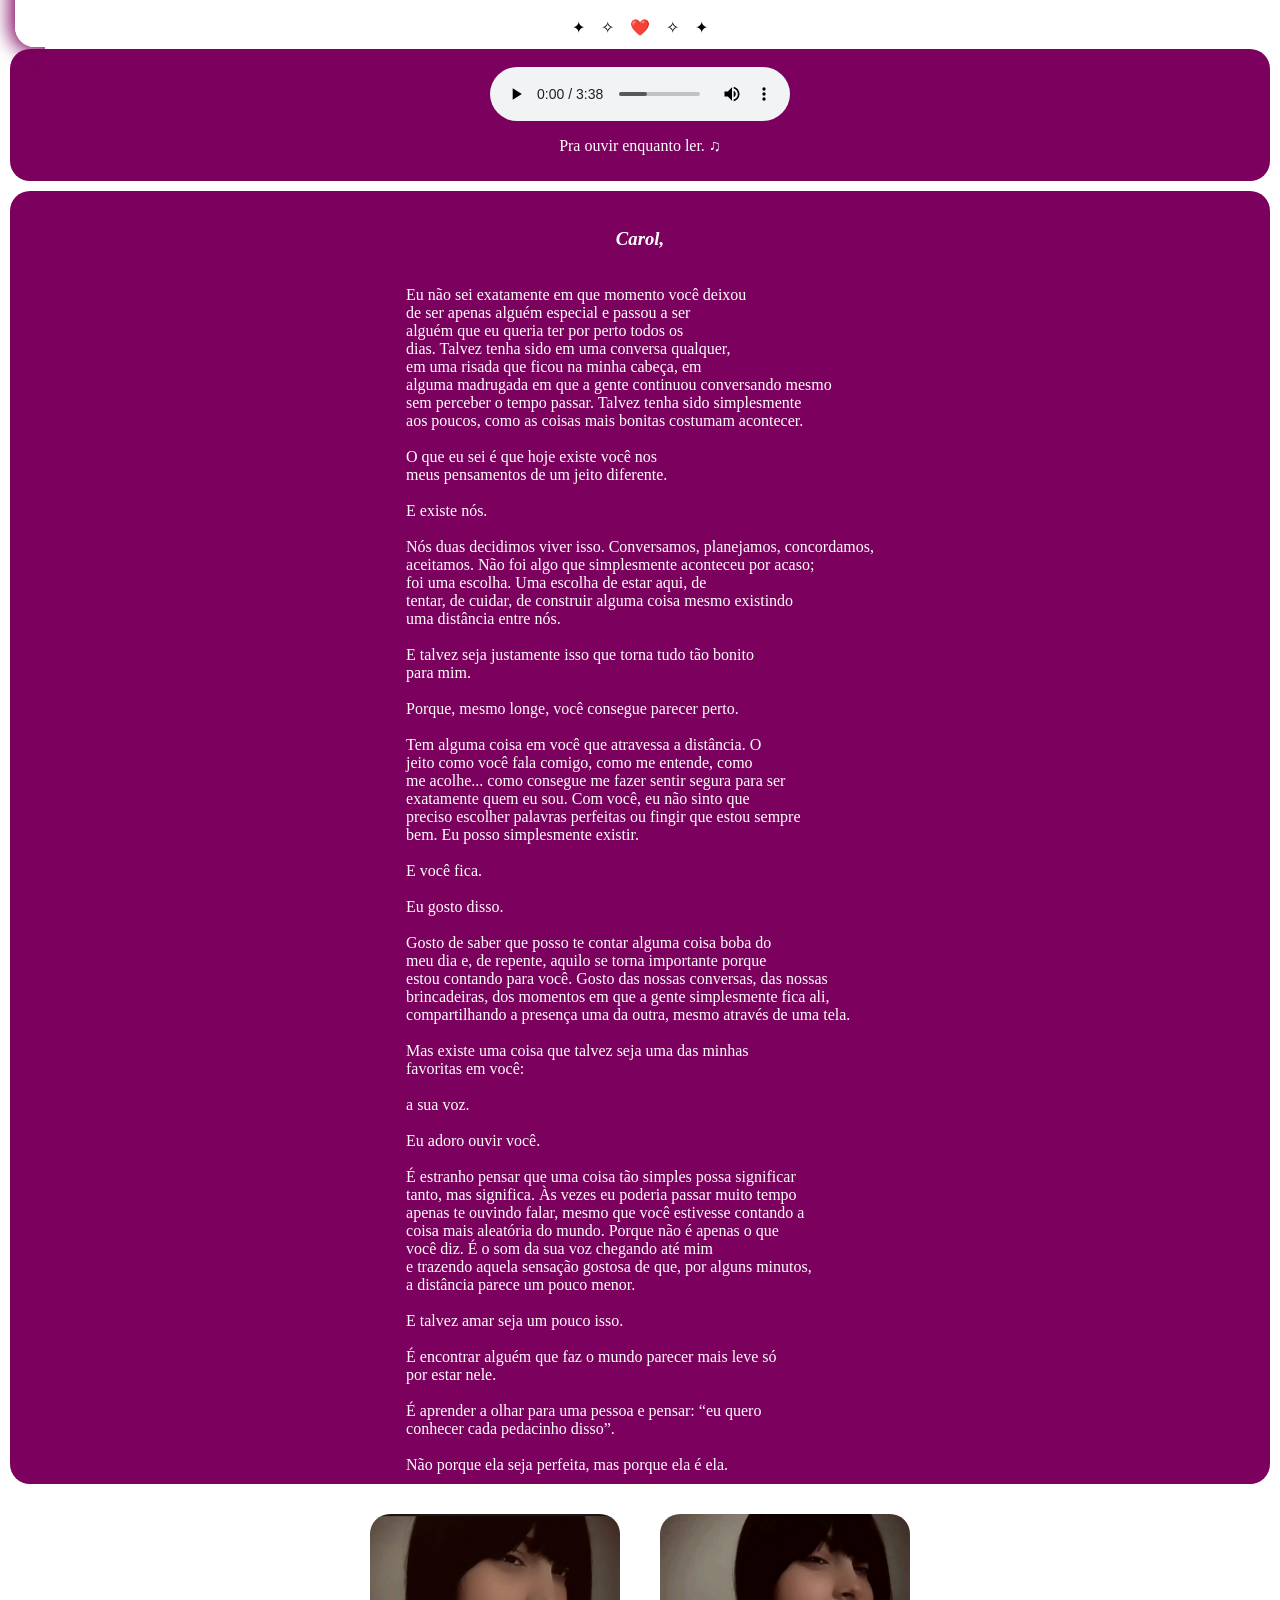
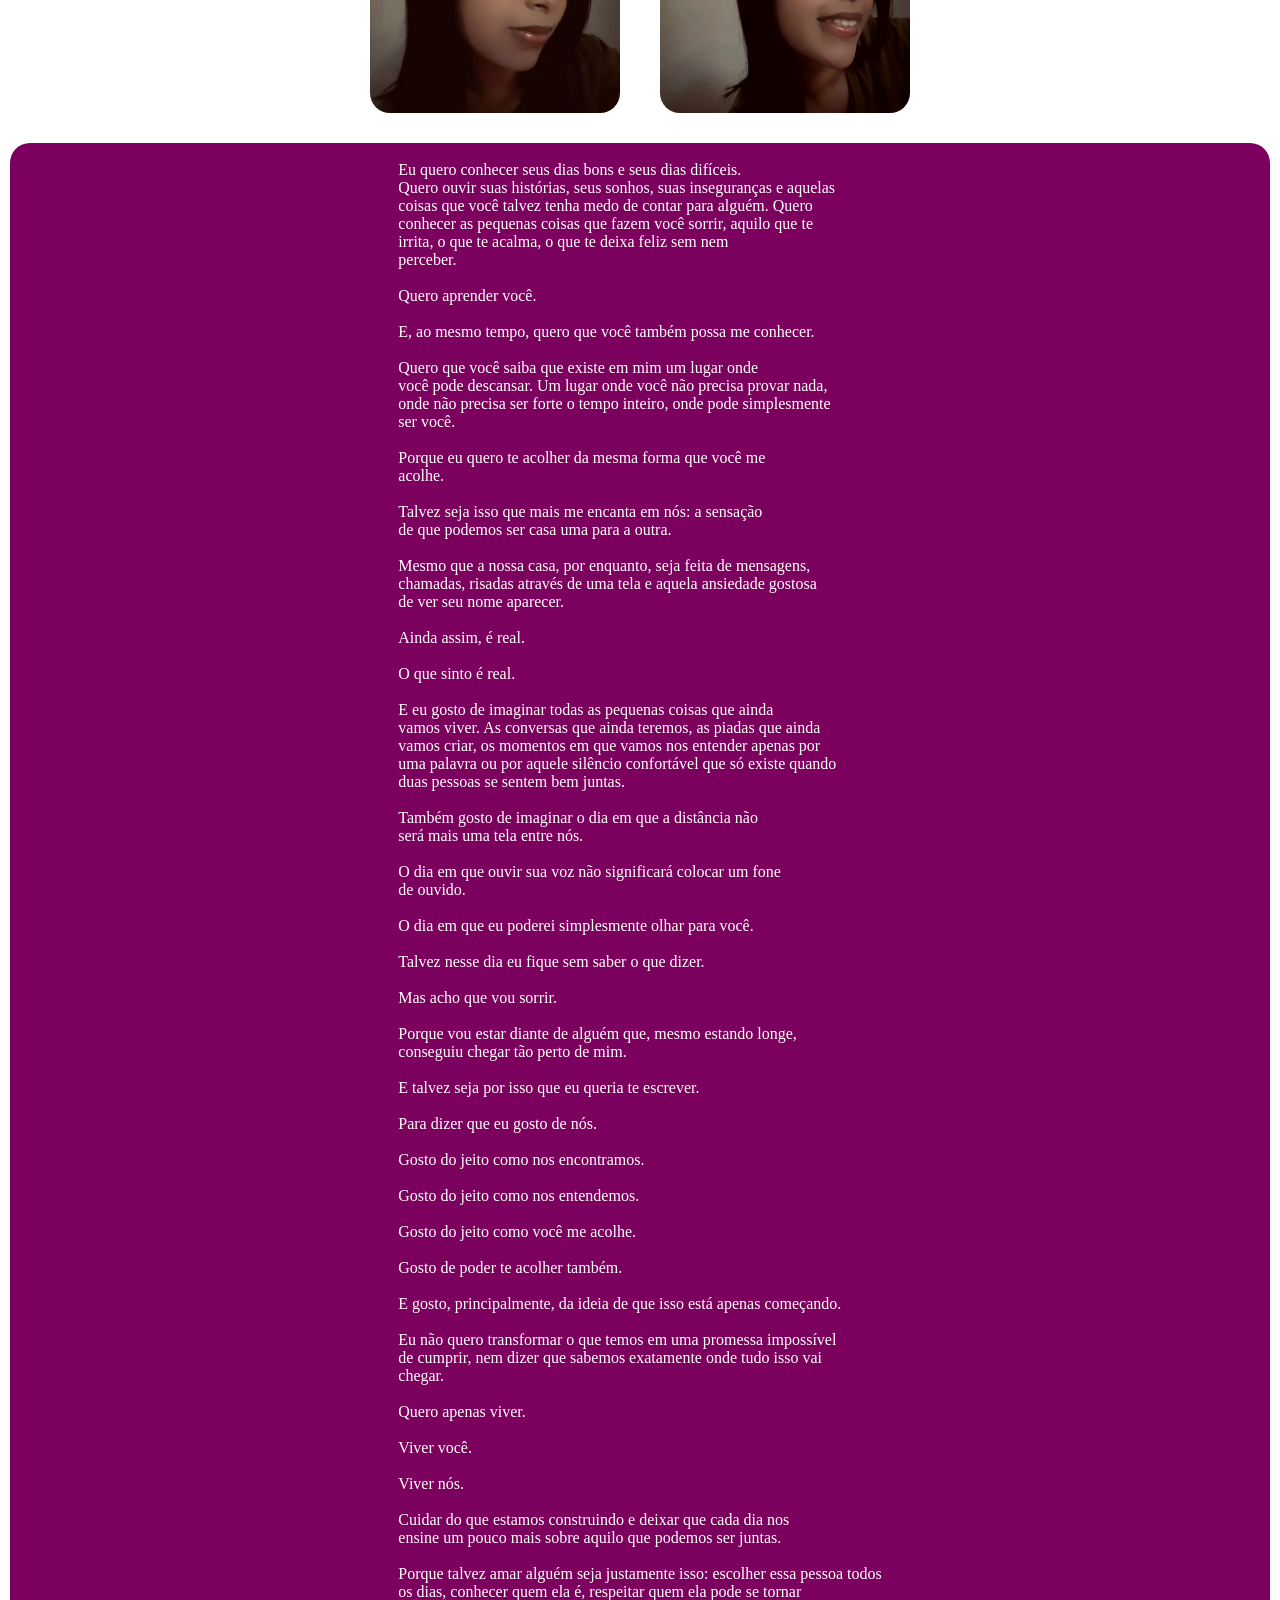
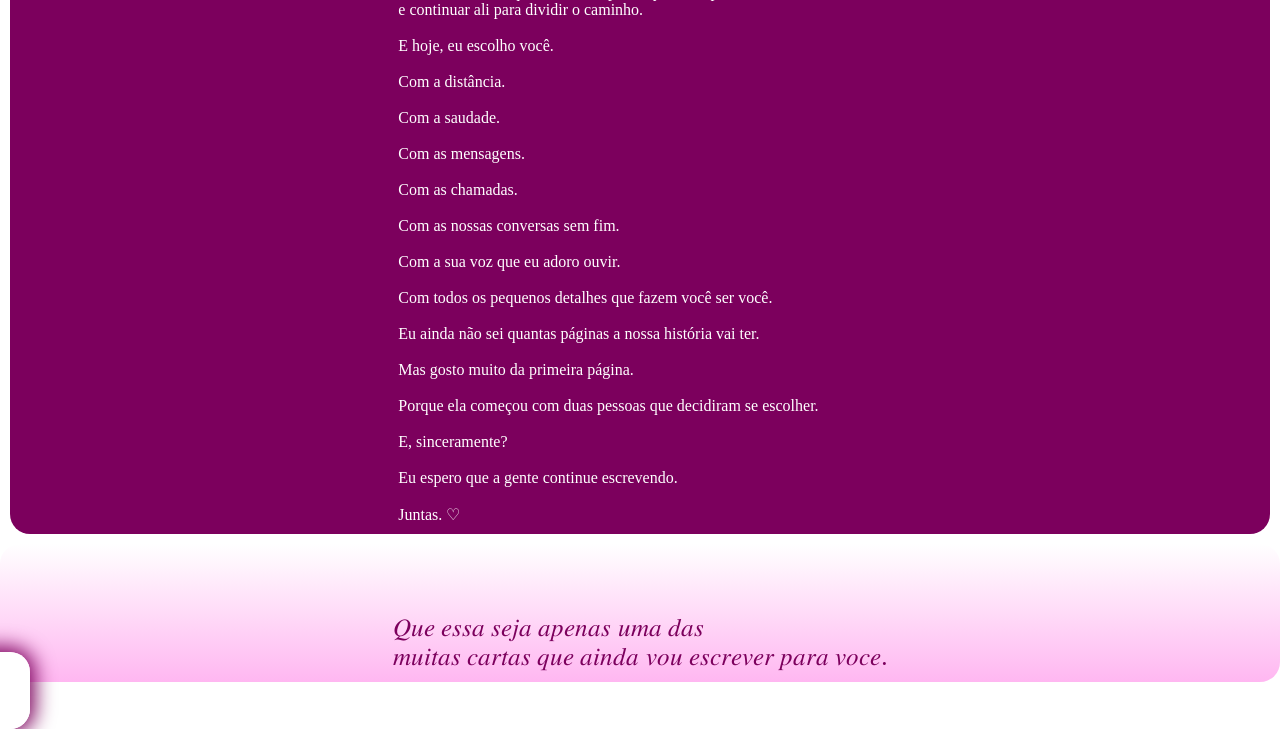
==== commit 9054d5ae: "..." ====
--- a/carta.html
+++ b/carta.html
@@ -14,73 +14,72 @@
         <p>Pra ouvir enquanto ler. ♫</p>
     </card>
     <card>
-        <paragraph>
        <h3><i>Carol,</i></h3>
         <br>
-        Eu não sei exatamente em que momento você deixou
-        de ser apenas alguém especial e passou a ser
-        alguém que eu queria ter por perto todos os 
-        dias. Talvez tenha sido em uma conversa qualquer, 
-        em uma risada que ficou na minha cabeça, em
-        alguma madrugada em que a gente continuou conversando mesmo
-        sem perceber o tempo passar. Talvez tenha sido simplesmente
-        aos poucos, como as coisas mais bonitas costumam acontecer.
-        <br>
-        O que eu sei é que hoje existe você nos
-        meus pensamentos de um jeito diferente.
-        <br>
-        E existe nós
-        <br>
-        Nós duas decidimos viver isso. Conversamos, planejamos, concordamos,
-        aceitamos. Não foi algo que simplesmente aconteceu por acaso;
-        foi uma escolha. Uma escolha de estar aqui, de
-        tentar, de cuidar, de construir alguma coisa mesmo existindo
-        uma distância entre nós.
-        <br>
-        E talvez seja justamente isso que torna tudo tão bonito
-        para mim.
-        <br>
-        Porque, mesmo longe, você consegue parecer perto.
-        <br>
-        Tem alguma coisa em você que atravessa a distância. O
-        jeito como você fala comigo, como me entende, como
-        me acolhe... como consegue me fazer sentir segura para ser
-        exatamente quem eu sou. Com você, eu não sinto que
-        preciso escolher palavras perfeitas ou fingir que estou sempre
-        bem. Eu posso simplesmente existir.
-        <br>
-        E você fica.
-        <br>
-        Eu gosto disso.
-        <br>
-        Gosto de saber que posso te contar alguma coisa boba do
-        meu dia e, de repente, aquilo se torna importante porque
-        estou contando para você. Gosto das nossas conversas, das nossas
-        brincadeiras, dos momentos em que a gente simplesmente fica ali,
-        compartilhando a presença uma da outra, mesmo através de uma tela.
-        <br>
-        Mas existe uma coisa que talvez seja uma das minhas
-        favoritas em você:
-        <br>
-        a sua voz.
-        <br>
-        Eu adoro ouvir você.
-        <br>
-        É estranho pensar que uma coisa tão simples possa significar
-        tanto, mas significa. Às vezes eu poderia passar muito tempo
-        apenas te ouvindo falar, mesmo que você estivesse contando a
-        coisa mais aleatória do mundo. Porque não é apenas o que
-        você diz. É o som da sua voz chegando até mim
-        e trazendo aquela sensação gostosa de que, por alguns minutos,
-        a distância parece um pouco menor.
-        <br>
-        E talvez amar seja um pouco isso.
-        <br>
-        É encontrar alguém que faz o mundo parecer mais leve só
-        por estar nele.
-        <br>
-        É aprender a olhar para uma pessoa e pensar: “eu quero
-        conhecer cada pedacinho disso”.
+        Eu não sei exatamente em que momento você deixou <br>
+        de ser apenas alguém especial e passou a ser <br>
+        alguém que eu queria ter por perto todos os <br>
+        dias. Talvez tenha sido em uma conversa qualquer, <br>
+        em uma risada que ficou na minha cabeça, em<br>
+        alguma madrugada em que a gente continuou conversando mesmo<br>
+        sem perceber o tempo passar. Talvez tenha sido simplesmente<br>
+        aos poucos, como as coisas mais bonitas costumam acontecer.<br>
+        <br>
+        O que eu sei é que hoje existe você nos<br>
+        meus pensamentos de um jeito diferente.<br>
+        <br>
+        E existe nós.<br>
+        <br>
+        Nós duas decidimos viver isso. Conversamos, planejamos, concordamos,<br>
+        aceitamos. Não foi algo que simplesmente aconteceu por acaso;<br>
+        foi uma escolha. Uma escolha de estar aqui, de<br>
+        tentar, de cuidar, de construir alguma coisa mesmo existindo<br>
+        uma distância entre nós.<br>
+        <br>
+        E talvez seja justamente isso que torna tudo tão bonito<br>
+        para mim.<br>
+        <br>
+        Porque, mesmo longe, você consegue parecer perto.<br>
+        <br>
+        Tem alguma coisa em você que atravessa a distância. O<br>
+        jeito como você fala comigo, como me entende, como<br>
+        me acolhe... como consegue me fazer sentir segura para ser<br>
+        exatamente quem eu sou. Com você, eu não sinto que<br>
+        preciso escolher palavras perfeitas ou fingir que estou sempre<br>
+        bem. Eu posso simplesmente existir.<br>
+        <br>
+        E você fica.<br>
+        <br>
+        Eu gosto disso.<br>
+        <br>
+        Gosto de saber que posso te contar alguma coisa boba do<br>
+        meu dia e, de repente, aquilo se torna importante porque<br>
+        estou contando para você. Gosto das nossas conversas, das nossas<br>
+        brincadeiras, dos momentos em que a gente simplesmente fica ali,<br>
+        compartilhando a presença uma da outra, mesmo através de uma tela.<br>
+        <br>
+        Mas existe uma coisa que talvez seja uma das minhas<br>
+        favoritas em você:<br>
+        <br>
+        a sua voz.<br>
+        <br>
+        Eu adoro ouvir você.<br>
+        <br>
+        É estranho pensar que uma coisa tão simples possa significar<br>
+        tanto, mas significa. Às vezes eu poderia passar muito tempo<br>
+        apenas te ouvindo falar, mesmo que você estivesse contando a<br>
+        coisa mais aleatória do mundo. Porque não é apenas o que<br>
+        você diz. É o som da sua voz chegando até mim<br>
+        e trazendo aquela sensação gostosa de que, por alguns minutos,<br>
+        a distância parece um pouco menor.<br>
+        <br>
+        E talvez amar seja um pouco isso.<br>
+        <br>
+        É encontrar alguém que faz o mundo parecer mais leve só<br>
+        por estar nele.<br>
+        <br>
+        É aprender a olhar para uma pessoa e pensar: “eu quero<br>
+        conhecer cada pedacinho disso”.<br>
         <br>
         Não porque ela seja perfeita, mas porque ela é ela.
     </card>
@@ -89,116 +88,115 @@
             <img src="static/img/Lov1.jpeg">
     </photos>
     <card>
-        Eu quero conhecer seus dias bons e seus dias difíceis.
-        Quero ouvir suas histórias, seus sonhos, suas inseguranças e aquelas
-        coisas que você talvez tenha medo de contar para alguém. Quero
-        conhecer as pequenas coisas que fazem você sorrir, aquilo que te
-        irrita, o que te acalma, o que te deixa feliz sem nem
-        perceber.
-        <br>
-        Quero aprender você.
-        <br>
-        E, ao mesmo tempo, quero que você também possa me conhecer.
-        <br>
-        Quero que você saiba que existe em mim um lugar onde
-        você pode descansar. Um lugar onde você não precisa provar nada,
-        onde não precisa ser forte o tempo inteiro, onde pode simplesmente
-        ser você.
-        <br>
-        Porque eu quero te acolher da mesma forma que você me
-        acolhe.
-        <br>
-        Talvez seja isso que mais me encanta em nós: a sensação
-        de que podemos ser casa uma para a outra.
-        <br>
-        Mesmo que a nossa casa, por enquanto, seja feita de mensagens,
-        chamadas, risadas através de uma tela e aquela ansiedade gostosa
-        de ver seu nome aparecer.
-        <br>
-        Ainda assim, é real.
-        <br>
-        O que sinto é real.
-        <br>
-        E eu gosto de imaginar todas as pequenas coisas que ainda
-        vamos viver. As conversas que ainda teremos, as piadas que ainda
-        vamos criar, os momentos em que vamos nos entender apenas por
-        uma palavra ou por aquele silêncio confortável que só existe quando
-        duas pessoas se sentem bem juntas.
-        <br>
-        Também gosto de imaginar o dia em que a distância não
-        será mais uma tela entre nós.
-        <br>
-        O dia em que ouvir sua voz não significará colocar um fone
-        de ouvido.
-        <br>
-        O dia em que eu poderei simplesmente olhar para você.
-        <br>
-        Talvez nesse dia eu fique sem saber o que dizer.
-        <br>
-        Mas acho que vou sorrir.
-        <br>
-        Porque vou estar diante de alguém que, mesmo estando longe,
-        conseguiu chegar tão perto de mim.
-        <br>
-        E talvez seja por isso que eu queria te escrever.
-        <br>
-        Para dizer que eu gosto de nós.
-        <br>
-        Gosto do jeito como nos encontramos.
-        <br>
-        Gosto do jeito como nos entendemos.
-        <br>
-        Gosto do jeito como você me acolhe.
-        <br>
-        Gosto de poder te acolher também.
-        <br>
-        E gosto, principalmente, da ideia de que isso está apenas começando.
-        <br>
-        Eu não quero transformar o que temos em uma promessa impossível
-        de cumprir, nem dizer que sabemos exatamente onde tudo isso vai
-        chegar.
-        <br>
-        Quero apenas viver.
-        <br>
-        Viver você.
-        <br>
-        Viver nós.
-        <br>
-        Cuidar do que estamos construindo e deixar que cada dia nos
-        ensine um pouco mais sobre aquilo que podemos ser juntas.
-        <br>
-        Porque talvez amar alguém seja justamente isso: escolher essa pessoa todos
-        os dias, conhecer quem ela é, respeitar quem ela pode se tornar
-        e continuar ali para dividir o caminho.
-        <br>
-        E hoje, eu escolho você.
-        <br>
-        Com a distância.
-        <br>
-        Com a saudade.
-        <br>
-        Com as mensagens.
-        <br>
-        Com as chamadas.
-        <br>
-        Com as nossas conversas sem fim.
-        <br>
-        Com a sua voz que eu adoro ouvir.
-        <br>
-        Com todos os pequenos detalhes que fazem você ser você.
-        <br>
-        Eu ainda não sei quantas páginas a nossa história vai ter.
-        <br>
-        Mas gosto muito da primeira página.
-        <br>
-        Porque ela começou com duas pessoas que decidiram se escolher.
-        <br>
-        E, sinceramente?
-        <br>
-        Eu espero que a gente continue escrevendo.
+        Eu quero conhecer seus dias bons e seus dias difíceis.<br>
+        Quero ouvir suas histórias, seus sonhos, suas inseguranças e aquelas<br>
+        coisas que você talvez tenha medo de contar para alguém. Quero<br>
+        conhecer as pequenas coisas que fazem você sorrir, aquilo que te<br>
+        irrita, o que te acalma, o que te deixa feliz sem nem<br>
+        perceber.<br>
+        <br>
+        Quero aprender você.<br>
+        <br>
+        E, ao mesmo tempo, quero que você também possa me conhecer.<br>
+        <br>
+        Quero que você saiba que existe em mim um lugar onde<br>
+        você pode descansar. Um lugar onde você não precisa provar nada,<br>
+        onde não precisa ser forte o tempo inteiro, onde pode simplesmente<br>
+        ser você.<br>
+        <br>
+        Porque eu quero te acolher da mesma forma que você me<br>
+        acolhe.<br>
+        <br>
+        Talvez seja isso que mais me encanta em nós: a sensação<br>
+        de que podemos ser casa uma para a outra.<br>
+        <br>
+        Mesmo que a nossa casa, por enquanto, seja feita de mensagens,<br>
+        chamadas, risadas através de uma tela e aquela ansiedade gostosa<br>
+        de ver seu nome aparecer.<br>
+        <br>
+        Ainda assim, é real.<br>
+        <br>
+        O que sinto é real.<br>
+        <br>
+        E eu gosto de imaginar todas as pequenas coisas que ainda<br>
+        vamos viver. As conversas que ainda teremos, as piadas que ainda<br>
+        vamos criar, os momentos em que vamos nos entender apenas por<br>
+        uma palavra ou por aquele silêncio confortável que só existe quando<br>
+        duas pessoas se sentem bem juntas.<br>
+        <br>
+        Também gosto de imaginar o dia em que a distância não<br>
+        será mais uma tela entre nós.<br>
+        <br>
+        O dia em que ouvir sua voz não significará colocar um fone<br>
+        de ouvido.<br>
+        <br>
+        O dia em que eu poderei simplesmente olhar para você.<br>
+        <br>
+        Talvez nesse dia eu fique sem saber o que dizer.<br>
+        <br>
+        Mas acho que vou sorrir.<br>
+        <br>
+        Porque vou estar diante de alguém que, mesmo estando longe,<br>
+        conseguiu chegar tão perto de mim.<br>
+        <br>
+        E talvez seja por isso que eu queria te escrever.<br>
+        <br>
+        Para dizer que eu gosto de nós.<br>
+        <br>
+        Gosto do jeito como nos encontramos.<br>
+        <br>
+        Gosto do jeito como nos entendemos.<br>
+        <br>
+        Gosto do jeito como você me acolhe.<br>
+        <br>
+        Gosto de poder te acolher também.<br>
+        <br>
+        E gosto, principalmente, da ideia de que isso está apenas começando.<br>
+        <br>
+        Eu não quero transformar o que temos em uma promessa impossível<br>
+        de cumprir, nem dizer que sabemos exatamente onde tudo isso vai<br>
+        chegar.<br>
+        <br>
+        Quero apenas viver.<br>
+        <br>
+        Viver você.<br>
+        <br>
+        Viver nós.<br>
+        <br>
+        Cuidar do que estamos construindo e deixar que cada dia nos<br>
+        ensine um pouco mais sobre aquilo que podemos ser juntas.<br>
+        <br>
+        Porque talvez amar alguém seja justamente isso: escolher essa pessoa todos<br>
+        os dias, conhecer quem ela é, respeitar quem ela pode se tornar<br>
+        e continuar ali para dividir o caminho.<br>
+        <br>
+        E hoje, eu escolho você.<br>
+        <br>
+        Com a distância.<br>
+        <br>
+        Com a saudade.<br>
+        <br>
+        Com as mensagens.<br>
+        <br>
+        Com as chamadas.<br>
+        <br>
+        Com as nossas conversas sem fim.<br>
+        <br>
+        Com a sua voz que eu adoro ouvir.<br>
+        <br>
+        Com todos os pequenos detalhes que fazem você ser você.<br>
+        <br>
+        Eu ainda não sei quantas páginas a nossa história vai ter.<br>
+        <br>
+        Mas gosto muito da primeira página.<br>
+        <br>
+        Porque ela começou com duas pessoas que decidiram se escolher.<br>
+        <br>
+        E, sinceramente?<br>
+        <br>
+        Eu espero que a gente continue escrevendo.<br>
         <br>
         Juntas. ♡
-        </paragraph>
     </card>
     <fim>
         𝑄𝑢𝑒 𝑒𝑠𝑠𝑎 𝑠𝑒𝑗𝑎 𝑎𝑝𝑒𝑛𝑎𝑠 𝑢𝑚𝑎 𝑑𝑎𝑠 <br>
--- a/static/style.css
+++ b/static/style.css
@@ -45,11 +45,6 @@
 
 h2  {
     margin-bottom: -20px;
-}
-
-paragraph {
-    line-height: 1.8;
-    margin-bottom: 22px;
 }
 
 button {
